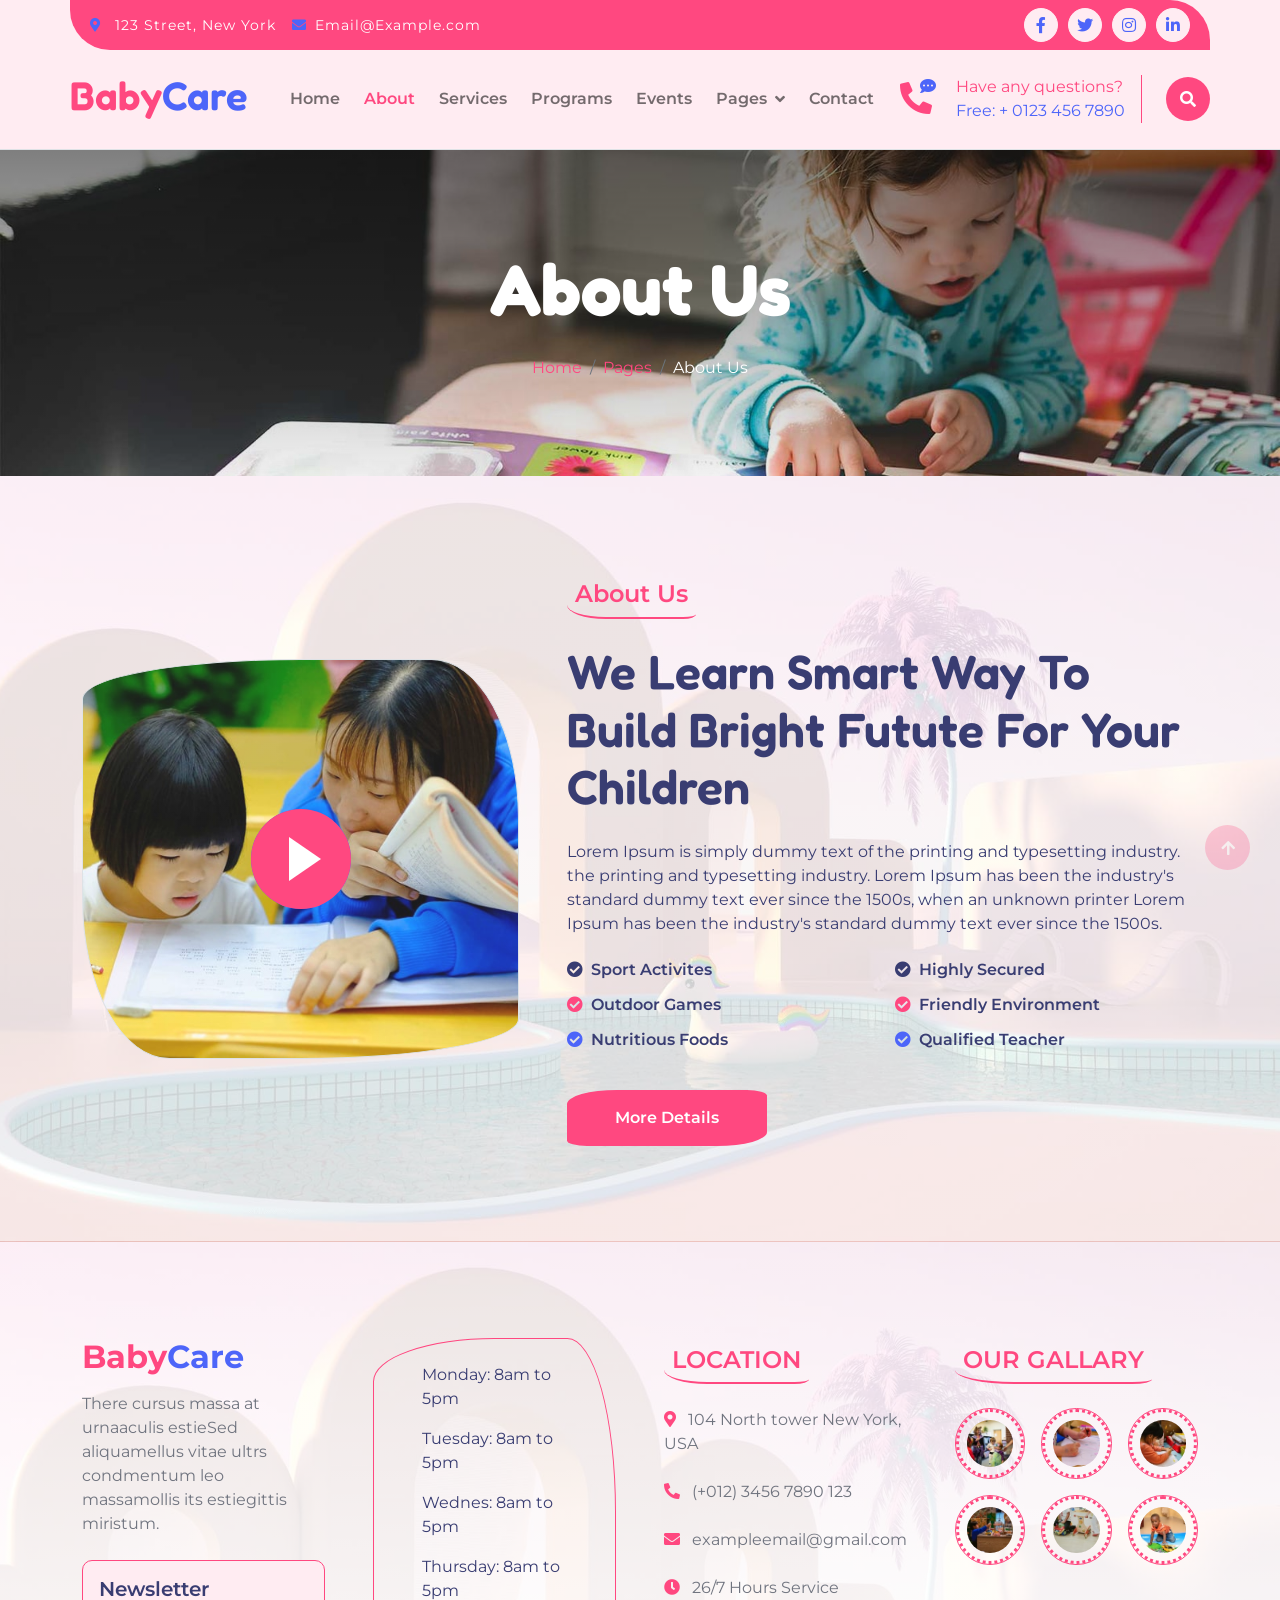
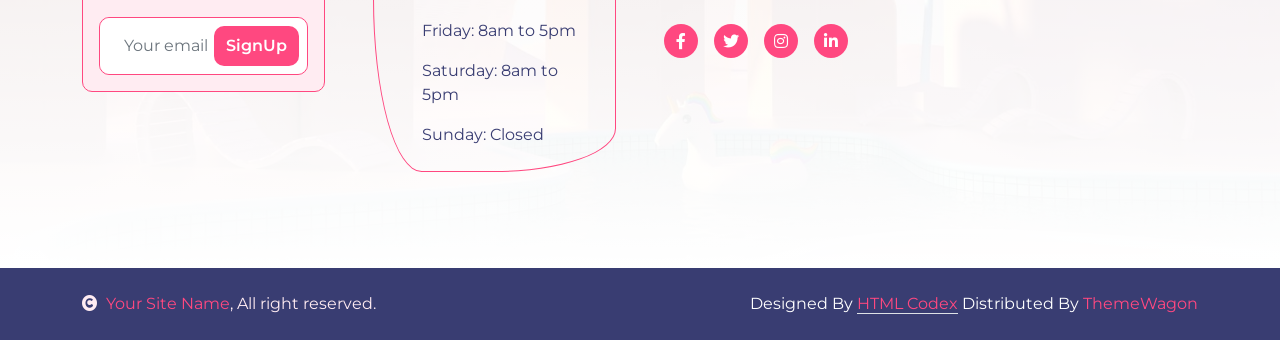
==== about.html @ 9aeb8b0f "initial commit of template" ====
<!DOCTYPE html>
<html lang="en">

    <head>
        <meta charset="utf-8">
        <title>BabyCare - Daycare Website Template</title>
        <meta content="width=device-width, initial-scale=1.0" name="viewport">
        <meta content="" name="keywords">
        <meta content="" name="description">

        <!-- Google Web Fonts -->
        <link rel="preconnect" href="https://fonts.googleapis.com">
        <link rel="preconnect" href="https://fonts.gstatic.com" crossorigin>
        <link href="https://fonts.googleapis.com/css2?family=Fredoka:wght@600;700&family=Montserrat:wght@200;400;600&display=swap" rel="stylesheet"> 

        <!-- Icon Font Stylesheet -->
        <link rel="stylesheet" href="https://use.fontawesome.com/releases/v5.15.4/css/all.css"/>
        <link href="https://cdn.jsdelivr.net/npm/bootstrap-icons@1.4.1/font/bootstrap-icons.css" rel="stylesheet">

        <!-- Libraries Stylesheet -->
        <link href="lib/animate/animate.min.css" rel="stylesheet">
        <link href="lib/lightbox/css/lightbox.min.css" rel="stylesheet">
        <link href="lib/owlcarousel/assets/owl.carousel.min.css" rel="stylesheet">

        <!-- Customized Bootstrap Stylesheet -->
        <link href="css/bootstrap.min.css" rel="stylesheet">

        <!-- Template Stylesheet -->
        <link href="css/style.css" rel="stylesheet">

        

    </head>

    <body>

        <!-- Spinner Start -->
        <div id="spinner" class="show w-100 vh-100 bg-white position-fixed translate-middle top-50 start-50  d-flex align-items-center justify-content-center">
            <div class="spinner-grow text-primary" role="status"></div>
        </div>
        <!-- Spinner End -->


        <!-- Navbar start -->
        <div class="container-fluid border-bottom bg-light wow fadeIn" data-wow-delay="0.1s">
            <div class="container topbar bg-primary d-none d-lg-block py-2" style="border-radius: 0 40px">
                <div class="d-flex justify-content-between">
                    <div class="top-info ps-2">
                        <small class="me-3"><i class="fas fa-map-marker-alt me-2 text-secondary"></i> <a href="#" class="text-white">123 Street, New York</a></small>
                        <small class="me-3"><i class="fas fa-envelope me-2 text-secondary"></i><a href="#" class="text-white">Email@Example.com</a></small>
                    </div>
                    <div class="top-link pe-2">
                        <a href="" class="btn btn-light btn-sm-square rounded-circle"><i class="fab fa-facebook-f text-secondary"></i></a>
                        <a href="" class="btn btn-light btn-sm-square rounded-circle"><i class="fab fa-twitter text-secondary"></i></a>
                        <a href="" class="btn btn-light btn-sm-square rounded-circle"><i class="fab fa-instagram text-secondary"></i></a>
                        <a href="" class="btn btn-light btn-sm-square rounded-circle me-0"><i class="fab fa-linkedin-in text-secondary"></i></a>
                    </div>
                </div>
            </div>
            <div class="container px-0">
                <nav class="navbar navbar-light navbar-expand-xl py-3">
                    <a href="index.html" class="navbar-brand"><h1 class="text-primary display-6">Baby<span class="text-secondary">Care</span></h1></a>
                    <button class="navbar-toggler py-2 px-3" type="button" data-bs-toggle="collapse" data-bs-target="#navbarCollapse">
                        <span class="fa fa-bars text-primary"></span>
                    </button>
                    <div class="collapse navbar-collapse" id="navbarCollapse">
                        <div class="navbar-nav mx-auto">
                            <a href="index.html" class="nav-item nav-link">Home</a>
                            <a href="about.html" class="nav-item nav-link active">About</a>
                            <a href="service.html" class="nav-item nav-link">Services</a>
                            <a href="program.html" class="nav-item nav-link">Programs</a>
                            <a href="event.html" class="nav-item nav-link">Events</a>
                            <div class="nav-item dropdown">
                                <a href="#" class="nav-link dropdown-toggle" data-bs-toggle="dropdown">Pages</a>
                                <div class="dropdown-menu m-0 bg-secondary rounded-0">
                                    <a href="blog.html" class="dropdown-item">Our Blog</a>
                                    <a href="team.html" class="dropdown-item">Our Team</a>
                                    <a href="testimonial.html" class="dropdown-item">Testimonial</a>
                                    <a href="404.html" class="dropdown-item">404 Page</a>
                                </div>
                            </div>
                            <a href="contact.html" class="nav-item nav-link">Contact</a>
                        </div>
                        <div class="d-flex me-4">
                            <div id="phone-tada" class="d-flex align-items-center justify-content-center">
                                <a href="" class="position-relative wow tada" data-wow-delay=".9s" >
                                    <i class="fa fa-phone-alt text-primary fa-2x me-4"></i>
                                    <div class="position-absolute" style="top: -7px; left: 20px;">
                                        <span><i class="fa fa-comment-dots text-secondary"></i></span>
                                    </div>
                                </a>
                            </div>
                            <div class="d-flex flex-column pe-3 border-end border-primary">
                                <span class="text-primary">Have any questions?</span>
                                <a href="#"><span class="text-secondary">Free: + 0123 456 7890</span></a>
                            </div>
                        </div>
                        <button class="btn-search btn btn-primary btn-md-square rounded-circle" data-bs-toggle="modal" data-bs-target="#searchModal"><i class="fas fa-search text-white"></i></button>
                    </div>
                </nav>
            </div>
        </div>
        <!-- Navbar End -->


        <!-- Modal Search Start -->
        <div class="modal fade" id="searchModal" tabindex="-1" aria-labelledby="exampleModalLabel" aria-hidden="true">
            <div class="modal-dialog modal-fullscreen">
                <div class="modal-content rounded-0">
                    <div class="modal-header">
                        <h5 class="modal-title" id="exampleModalLabel">Search by keyword</h5>
                        <button type="button" class="btn-close" data-bs-dismiss="modal" aria-label="Close"></button>
                    </div>
                    <div class="modal-body d-flex align-items-center">
                        <div class="input-group w-75 mx-auto d-flex">
                            <input type="search" class="form-control p-3" placeholder="keywords" aria-describedby="search-icon-1">
                            <span id="search-icon-1" class="input-group-text p-3"><i class="fa fa-search"></i></span>
                        </div>
                    </div>
                </div>
            </div>
        </div>
        <!-- Modal Search End -->

        
        <!-- Page Header Start -->
        <div class="container-fluid page-header py-5 wow fadeIn" data-wow-delay="0.1s">
            <div class="container text-center py-5">
                <h1 class="display-2 text-white mb-4">About Us</h1>
                <nav aria-label="breadcrumb">
                    <ol class="breadcrumb justify-content-center mb-0">
                        <li class="breadcrumb-item"><a href="#">Home</a></li>
                        <li class="breadcrumb-item"><a href="#">Pages</a></li>
                        <li class="breadcrumb-item text-white" aria-current="page">About Us</li>
                    </ol>
                </nav>
            </div>
        </div>
        <!-- Page Header End -->


        <!-- About Start -->
        <div class="container-fluid py-5 about bg-light">
            <div class="container py-5">
                <div class="row g-5 align-items-center">
                    <div class="col-lg-5 wow fadeIn" data-wow-delay="0.1s">
                        <div class="video border">
                            <button type="button" class="btn btn-play" data-bs-toggle="modal" data-src="https://www.youtube.com/embed/DWRcNpR6Kdc" data-bs-target="#videoModal">
                                <span></span>
                            </button>
                        </div>
                    </div>
                    <div class="col-lg-7 wow fadeIn" data-wow-delay="0.3s">
                        <h4 class="text-primary mb-4 border-bottom border-primary border-2 d-inline-block p-2 title-border-radius">About Us</h4>
                        <h1 class="text-dark mb-4 display-5">We Learn Smart Way To Build Bright Futute For Your Children</h1>
                        <p class="text-dark mb-4">Lorem Ipsum is simply dummy text of the printing and typesetting industry. the printing and typesetting industry. Lorem Ipsum has been the industry's standard dummy text ever since the 1500s, when an unknown printer Lorem Ipsum has been the industry's standard dummy text ever since the 1500s.
                        </p>
                        <div class="row mb-4">
                            <div class="col-lg-6">
                                <h6 class="mb-3"><i class="fas fa-check-circle me-2"></i>Sport Activites</h6>
                                <h6 class="mb-3"><i class="fas fa-check-circle me-2 text-primary"></i>Outdoor Games</h6>
                                <h6 class="mb-3"><i class="fas fa-check-circle me-2 text-secondary"></i>Nutritious Foods</h6>
                            </div>
                            <div class="col-lg-6">
                                <h6 class="mb-3"><i class="fas fa-check-circle me-2"></i>Highly Secured</h6>
                                <h6 class="mb-3"><i class="fas fa-check-circle me-2 text-primary"></i>Friendly Environment</h6>
                                <h6><i class="fas fa-check-circle me-2 text-secondary"></i>Qualified Teacher</h6>
                            </div>
                        </div>
                        <a href="" class="btn btn-primary px-5 py-3 btn-border-radius">More Details</a>
                    </div>
                </div>
            </div>
        </div>
        <!-- Modal Video -->
        <div class="modal fade" id="videoModal" tabindex="-1" aria-labelledby="exampleModalLabel" aria-hidden="true">
            <div class="modal-dialog">
                <div class="modal-content rounded-0">
                    <div class="modal-header">
                        <h5 class="modal-title" id="exampleModalLabel">Youtube Video</h5>
                        <button type="button" class="btn-close" data-bs-dismiss="modal" aria-label="Close"></button>
                    </div>
                    <div class="modal-body">
                        <!-- 16:9 aspect ratio -->
                        <div class="ratio ratio-16x9">
                            <iframe class="embed-responsive-item" src="" id="video" allowfullscreen allowscriptaccess="always"
                                allow="autoplay"></iframe>
                        </div>
                    </div>
                </div>
            </div>
        </div>
        <!-- About End -->


        <!-- Footer Start -->
        <div class="container-fluid footer py-5 wow fadeIn" data-wow-delay="0.1s">
            <div class="container py-5">
                <div class="row g-5">
                    <div class="col-md-6 col-lg-4 col-xl-3">
                        <div class="footer-item">
                            <h2 class="fw-bold mb-3"><span class="text-primary mb-0">Baby</span><span class="text-secondary">Care</span></h2>
                            <p class="mb-4">There cursus massa at urnaaculis estieSed aliquamellus vitae ultrs condmentum leo massamollis its estiegittis miristum.</p>
                            <div class="border border-primary p-3 rounded bg-light">
                                <h5 class="mb-3">Newsletter</h5>
                                <div class="position-relative mx-auto border border-primary rounded" style="max-width: 400px;">
                                    <input class="form-control border-0 w-100 py-3 ps-4 pe-5" type="text" placeholder="Your email">
                                    <button type="button" class="btn btn-primary py-2 position-absolute top-0 end-0 mt-2 me-2 text-white">SignUp</button>
                                </div>
                            </div>
                        </div>
                    </div>
                    <div class="col-md-6 col-lg-4 col-xl-3">
                        <div class="footer-item">
                            <div class="d-flex flex-column p-4 ps-5 text-dark border border-primary" 
                            style="border-radius: 50% 20% / 10% 40%;">
                                <p>Monday: 8am to 5pm</p>
                                <p>Tuesday: 8am to 5pm</p>
                                <p>Wednes: 8am to 5pm</p>
                                <p>Thursday: 8am to 5pm</p>
                                <p>Friday: 8am to 5pm</p>
                                <p>Saturday: 8am to 5pm</p>
                                <p class="mb-0">Sunday: Closed</p>
                            </div>
                        </div>
                    </div>
                    <div class="col-md-6 col-lg-4 col-xl-3">
                        <div class="footer-item">
                            <h4 class="text-primary mb-4 border-bottom border-primary border-2 d-inline-block p-2 title-border-radius">LOCATION</h4>
                            <div class="d-flex flex-column align-items-start">
                                <a href="" class="text-body mb-4"><i class="fa fa-map-marker-alt text-primary me-2"></i> 104 North tower New York, USA</a>
                                <a href="" class="text-start rounded-0 text-body mb-4"><i class="fa fa-phone-alt text-primary me-2"></i> (+012) 3456 7890 123</a>
                                <a href="" class="text-start rounded-0 text-body mb-4"><i class="fas fa-envelope text-primary me-2"></i> exampleemail@gmail.com</a>
                                <a href="" class="text-start rounded-0 text-body mb-4"><i class="fa fa-clock text-primary me-2"></i> 26/7 Hours Service</a>
                                <div class="footer-icon d-flex">
                                    <a class="btn btn-primary btn-sm-square me-3 rounded-circle text-white" href=""><i class="fab fa-facebook-f"></i></a>
                                    <a class="btn btn-primary btn-sm-square me-3 rounded-circle text-white" href=""><i class="fab fa-twitter"></i></a>
                                    <a href="#" class="btn btn-primary btn-sm-square me-3 rounded-circle text-white"><i class="fab fa-instagram"></i></a>
                                    <a href="#" class="btn btn-primary btn-sm-square rounded-circle text-white"><i class="fab fa-linkedin-in"></i></a>
                                </div>
                            </div>
                        </div>
                    </div>
                    <div class="col-md-6 col-lg-4 col-xl-3">
                        <div class="footer-item">
                            <h4 class="text-primary mb-4 border-bottom border-primary border-2 d-inline-block p-2 title-border-radius">OUR GALLARY</h4>
                            <div class="row g-3">
                                <div class="col-4">
                                    <div class="footer-galary-img rounded-circle border border-primary">
                                        <img src="img/galary-1.jpg" class="img-fluid rounded-circle p-2" alt="">
                                    </div>
                               </div>
                               <div class="col-4">
                                    <div class="footer-galary-img rounded-circle border border-primary">
                                        <img src="img/galary-2.jpg" class="img-fluid rounded-circle p-2" alt="">
                                    </div>
                               </div>
                                <div class="col-4">
                                    <div class="footer-galary-img rounded-circle border border-primary">
                                        <img src="img/galary-3.jpg" class="img-fluid rounded-circle p-2" alt="">
                                    </div>
                               </div>
                                <div class="col-4">
                                    <div class="footer-galary-img rounded-circle border border-primary">
                                        <img src="img/galary-4.jpg" class="img-fluid rounded-circle p-2" alt="">
                                    </div>
                               </div>
                                <div class="col-4">
                                    <div class="footer-galary-img rounded-circle border border-primary">
                                        <img src="img/galary-5.jpg" class="img-fluid rounded-circle p-2" alt="">
                                    </div>
                               </div>
                                <div class="col-4">
                                    <div class="footer-galary-img rounded-circle border border-primary">
                                        <img src="img/galary-6.jpg" class="img-fluid rounded-circle p-2" alt="">
                                    </div>
                               </div>
                            </div>
                        </div>
                    </div>
                </div>
            </div>
        </div>
        <!-- Footer End -->


        <!-- Copyright Start -->
        <div class="container-fluid copyright bg-dark py-4">
            <div class="container">
                <div class="row">
                    <div class="col-md-6 text-center text-md-start mb-3 mb-md-0">
                        <span class="text-light"><a href="#"><i class="fas fa-copyright text-light me-2"></i>Your Site Name</a>, All right reserved.</span>
                    </div>
                    <div class="col-md-6 my-auto text-center text-md-end text-white">
                        <!--/*** This template is free as long as you keep the below author’s credit link/attribution link/backlink. ***/-->
                        <!--/*** If you'd like to use the template without the below author’s credit link/attribution link/backlink, ***/-->
                        <!--/*** you can purchase the Credit Removal License from "https://htmlcodex.com/credit-removal". ***/-->
                        Designed By <a class="border-bottom" href="https://htmlcodex.com">HTML Codex</a> Distributed By <a clas="border-bottom" href="https://themewagon.com">ThemeWagon</a>
                    </div>
                </div>
            </div>
        </div>
        <!-- Copyright End -->


        <!-- Back to Top -->
        <a href="#" class="btn btn-primary border-3 border-primary rounded-circle back-to-top"><i class="fa fa-arrow-up"></i></a>   

        
    <!-- JavaScript Libraries -->
    <script src="https://ajax.googleapis.com/ajax/libs/jquery/3.6.4/jquery.min.js"></script>
    <script src="https://cdn.jsdelivr.net/npm/bootstrap@5.0.0/dist/js/bootstrap.bundle.min.js"></script>
    <script src="lib/wow/wow.min.js"></script>
    <script src="lib/easing/easing.min.js"></script>
    <script src="lib/waypoints/waypoints.min.js"></script>
    <script src="lib/lightbox/js/lightbox.min.js"></script>
    <script src="lib/owlcarousel/owl.carousel.min.js"></script>

    <!-- Template Javascript -->
    <script src="js/main.js"></script>
    </body>

</html>
---- css/style.css ----
/*** Spinner Start ***/
#spinner {
    opacity: 0;
    visibility: hidden;
    transition: opacity .8s ease-out, visibility 0s linear .5s;
    z-index: 99999;
 }

 #spinner.show {
     transition: opacity .8s ease-out, visibility 0s linear .0s;
     visibility: visible;
     opacity: 1;
 }
/*** Spinner End ***/


/*** Common CSS Start ***/
.back-to-top {
    position: fixed;
    right: 30px;
    bottom: 30px;
    display: flex;
    width: 45px;
    height: 45px;
    align-items: center;
    justify-content: center;
    transition: 0.5s;
    z-index: 99;
}

h1,
h2,
h3,
.h1,
.h2,
.h3 {
    font-weight: 200;
    font-family: 'Montserrat', sans-serif;
}

h4,
h5,
h6,
.h4,
.h5,
.h6 {
    font-weight: 600;
    font-family: 'Montserrat', sans-serif;
}

.display-1,
.display-2,
.display-3,
.display-4,
.display-5,
.display-6 {
    font-weight: 700;
    font-family: 'Fredoka', sans-serif;
}

.display-4,
.display-5,
.display-6 {
    font-weight: 600;
}

.wow,
.animated {
    animation-duration: 2s !important;
}
/*** Common CSS End ***/


/*** Button Start ***/
.btn {
    font-weight: 600;
    transition: .5s;
}

.btn-square {
    width: 32px;
    height: 32px;
}

.btn-sm-square {
    width: 34px;
    height: 34px;
}

.btn-md-square {
    width: 44px;
    height: 44px;
}

.btn-lg-square {
    width: 56px;
    height: 56px;
}

.btn-square,
.btn-sm-square,
.btn-md-square,
.btn-lg-square {
    padding: 0;
    display: flex;
    align-items: center;
    justify-content: center;
    font-weight: normal;
}

.btn.btn-primary {
    border: 0;
    color: var(--bs-white);
}

.btn.btn-primary:hover {
    background: var(--bs-secondary);
    color: var(--bs-primary);
}

.btn-border-radius {
    border-radius: 25% 10%;
}

.img-border-radius {
    border-radius: 50% 20% / 10% 40%;
}

.title-border-radius {
    border-radius: 10% 30%;
}
/*** Button End ***/


/*** Topbar Start ***/
.topbar .top-info {
    font-size: medium;
    font-weight: 400;
    font-family: 'Montserrat', sans-serif;
    letter-spacing: 1px;
    display: flex;
    align-items: center;
}

.topbar .top-link {
    display: flex;
    align-items: center;
    justify-content: center;
}

.topbar .top-link a {
    margin-right: 10px;
}

.topbar .top-link a:hover {
    background: var(--bs-secondary) !important;
}

.topbar .top-link a:hover i {
    color: var(--bs-primary) !important;
}
/*** Topbar End ***/


/*** Navbar Start ***/
.navbar {
    border-bottom: 1px solid rgba(255, 255, 255, .1);
}

.navbar .navbar-nav .nav-link {
    padding: 10px 12px;
    font-size: 16px;
    font-weight: 600;
    transition: .5s;
}

.navbar .navbar-nav .nav-link:hover,
.navbar .navbar-nav .nav-link.active,
.fixed-top.bg-white .navbar .navbar-nav .nav-link:hover,
.fixed-top.bg-white .navbar .navbar-nav .nav-link.active {
    color: var(--bs-primary);
}

.navbar .dropdown-toggle::after {
    border: none;
    content: "\f107";
    font-family: "Font Awesome 5 Free";
    font-weight: 700;
    vertical-align: middle;
    margin-left: 8px;
}

@media (min-width: 1200px) {
    .navbar .nav-item .dropdown-menu {
        display: block;
        visibility: hidden;
        top: 100%;
        font-weight: 400;
        font-family: 'Fredoka', sans-serif;
        transform: rotateX(-75deg);
        transform-origin: 0% 0%;
        border: 0;
        transition: .5s;
        opacity: 0;
    }
}

.dropdown .dropdown-menu a:hover {
    background: var(--bs-secondary);
    color: var(--bs-primary);
}

.navbar .nav-item:hover .dropdown-menu {
    transform: rotateX(0deg);
    visibility: visible;
    background: var(--bs-light) !important;
    border-radius: 10px !important;
    transition: .5s;
    opacity: 1;
}

#searchModal .modal-content {
    background: rgba(255, 255, 255, .8);
}
/*** Navbar End ***/


/*** Hero Header ***/
.hero-header,
.page-header {
    background: linear-gradient(rgba(0, 0, 0, 0.5), rgba(0, 0, 0, 0.05)), url(../img/hero-img.jpg);
    background-position: center center;
    background-repeat: no-repeat;
    background-size: cover;
}
/*** Hero Header ***/


/*** About Start ***/
.video {
    position: relative;
    height: 100%;
    min-height: 400px;
    background: linear-gradient(rgba(255, 255, 255, 0.1), rgba(255, 255, 255, 0.1)), url(../img/about.jpg);
    background-position: center center;
    background-repeat: no-repeat;
    background-size: cover;
    border-radius: 10px;
}

.video .btn-play {
    position: absolute;
    z-index: 3;
    top: 50%;
    left: 50%;
    transform: translateX(-50%) translateY(-50%);
    box-sizing: content-box;
    display: block;
    width: 32px;
    height: 44px;
    border-radius: 50%;
    border: none;
    outline: none;
    padding: 18px 20px 18px 28px;
}

.video .btn-play:before {
    content: "";
    position: absolute;
    z-index: 0;
    left: 50%;
    top: 50%;
    transform: translateX(-50%) translateY(-50%);
    display: block;
    width: 100px;
    height: 100px;
    background: var(--bs-secondary);
    border-radius: 50%;
    animation: pulse-border 1500ms ease-out infinite;
}

.video .btn-play:after {
    content: "";
    position: absolute;
    z-index: 1;
    left: 50%;
    top: 50%;
    transform: translateX(-50%) translateY(-50%);
    display: block;
    width: 100px;
    height: 100px;
    background: var(--bs-primary);
    border-radius: 50%;
    transition: all 200ms;
}

.video .btn-play img {
    position: relative;
    z-index: 3;
    max-width: 100%;
    width: auto;
    height: auto;
}

.video .btn-play span {
    display: block;
    position: relative;
    z-index: 3;
    width: 0;
    height: 0;
    border-left: 32px solid var(--bs-white);
    border-top: 22px solid transparent;
    border-bottom: 22px solid transparent;
}

@keyframes pulse-border {
    0% {
        transform: translateX(-50%) translateY(-50%) translateZ(0) scale(1);
        opacity: 1;
    }

    100% {
        transform: translateX(-50%) translateY(-50%) translateZ(0) scale(1.5);
        opacity: 0;
    }
}

#videoModal {
    z-index: 99999;
}

#videoModal .modal-dialog {
    position: relative;
    max-width: 800px;
    margin: 60px auto 0 auto;
}

#videoModal .modal-body {
    position: relative;
    padding: 0px;
}

#videoModal .close {
    position: absolute;
    width: 30px;
    height: 30px;
    right: 0px;
    top: -30px;
    z-index: 999;
    font-size: 30px;
    font-weight: normal;
    color: #FFFFFF;
    background: #000000;
    opacity: 1;
}

.video.border {
    border-radius: 50% 20% / 10% 40%;
}

.about {
    background: linear-gradient(rgba(255, 255, 255, 0.8), rgba(255, 255, 255, 0.8)), url(../img/background.jpg);
    background-position: center center;
    background-repeat: no-repeat;
    background-size: cover;
}
/*** About End ***/


/*** service Start ***/
.service {
    background: linear-gradient(rgba(255, 72, 128, 0.05), rgba(255, 72, 128, 0.2));
}

.service .service-item {
    box-shadow: 0 0 45px rgba(0, 0, 0, .1);
    width: 100%;
    height: 100%;
    border-radius: 50% 20% / 10% 40%;
    transition: 0.5s;
    position: relative;
}

.service-content::after {
    position: absolute;
    content: "";
    width: 0;
    height: 100%;
    top: 0;
    left: 0;
    right: auto;
    background: transparent;
    border-radius: 50% 20% / 10% 40%;
    transition: .5s;
}

.service-item:hover {
    border: 1px solid var(--bs-secondary) !important;
}

.service-item:hover .service-content::after {
    background: var(--bs-secondary);
    width: 100%;
    opacity: 1;
    z-index: 1;
}

.service-item .service-content .service-content-inner {
    position: relative;
    z-index: 2;
}

.service-item .service-content-inner i,
.service-item .service-content-inner p,
.service-item .service-content-inner a.h4 {
    transition: 0.5s;
}

.service-item:hover .service-content-inner i,
.service-item:hover .service-content-inner p {
    color: var(--bs-white) !important;
}
.service-item:hover .service-content-inner a.h4 {
    color: var(--bs-primary);
}

.service-item:hover .service-content-inner a.btn-primary {
    background: var(--bs-white) !important;
    color: var(--bs-primary) !important;
}

.service-item .service-content-inner a.btn-primary:hover {
    background: var(--bs-primary) !important;
    color: var(--bs-white) !important;
}
/*** Service End ***/


/*** Programs Start ***/
.program {
    background: linear-gradient(rgba(255, 72, 128, 0.1), rgba(255, 72, 128, 0.1));
}

.program .program-item .program-img .program-rate {
    position: absolute;
    width: 100px; 
    top: -20px; 
    left: 50%; 
    margin-left: -50px; 
    border-radius: 10% / 50%;
}

.program .program-item .program-text {
    padding-top: 150px; 
    margin-top: -125px;
}

.program .program-item .program-img img,
.program .program-item .program-teacher img,
.program .program-item:hover .program-text-inner a.h4 {
    transition: 0.5s;
}

.program .program-item:hover .program-img img,
.program .program-item:hover .program-teacher img {
    transform: scale(1.2);
}

.program .program-item:hover .program-text-inner a.h4 {
    color: var(--bs-primary) !important;
}
/*** Programs End ***/


/*** Events Start ***/
.events .events-item {
    width: 100%;
    height: 100%;
    border-radius: 30%;
    position: relative;
}

.events .events-item .events-inner .events-rate {
    position: absolute;
    width: 120px; 
    top: -20px; 
    left: 50%; 
    margin-left: -60px; 
    border-radius: 10% / 50%;
}

.events .events-item .events-inner .events-img .event-overlay {
    position: absolute;
    top: 50%; 
    left: 50%;
    transform: translate(-50%, -50%);
    transition: 0.5s;
    z-index: 1;
    opacity: 0;
}

.events .events-item .events-inner .events-img:hover .event-overlay {
    opacity: 1;
}

.events .events-item .events-img::after {
    position: absolute;
    content: "";
    width: 100%;
    height: 0;
    top: 0;
    left: 0;
    bottom: auto;
    background: rgba(77, 101, 249, .7);
    border-radius: 10px;
    transition: 0.5s;
}

.events .events-item:hover .events-img::after {
    height: 100%;
    opacity: 1;
}

.events .events-item .events-text a.h4,
.events .events-item .events-img img {
    transition: 0.5s;
}

.events .events-item:hover .events-text a.h4 {
    color: var(--bs-primary) !important;
}

.events .events-item:hover .events-img img {
    transform: scale(1.3);
}
/*** Events End ***/


/*** Blog Start ***/
.blog .blog-item .blog-img::after {
    position: absolute;
    content: "";
    width: 100%;
    height: 0;
    top: 0;
    left: 0;
    bottom: auto;
    background: rgba(77, 101, 249, .7);
    border-radius: 10px 10px 0 0;
    transition: 0.5s;
}

.blog .blog-item:hover .blog-img::after {
    height: 100%;
    opacity: 1;
}

.blog .blog-item .blog-date-comments {
    padding-top: 150px !important; 
    margin-top: -125px;
}

.blog .blog-item .blog-img img,
.blog .blog-item .blog-content img,
.blog .blog-item .blog-text-inner a.h4 {
    transition: 0.5s;
}

.blog .blog-item:hover .blog-img img {
    transform: scale(1.3);
}

.blog .blog-item:hover .blog-content img {
    transform: scale(1.3);
}

.blog .blog-item:hover .blog-text-inner a.h4 {
    color: var(--bs-primary);
}
/*** Blog End ***/



/*** Team Start ***/
.team .team-item {
    position: relative;
    width: 100%;
    height: 100%;
}

.team .team-item .team-icon {
    position: absolute;
    bottom: 120px;
    left: 50%;
    transform: translateX(-50%);
}

.team .team-item .team-icon a.share-link {
    opacity: 0;
    transition: 0.5s;
}

.team .team-item:hover .team-icon a.share-link {
    opacity: 1;
}

.team .team-item .team-content,
.team .team-item .team-content h4,
.team .team-item .team-content p {
    transition: 0.5s;
}

.team .team-item:hover .team-content {
    background: var(--bs-primary) !important;
    border-radius: 0 0 10px 10px;
}

.team .team-item:hover .team-content h4 {
    color: var(--bs-white) !important;
}

.team .team-item:hover .team-content p {
    color: var(--bs-dark) !important;
}
/*** Team end ***/


/*** testimonial Start ***/
.testimonial .testimonial-carousel {
    position: relative;
    
}

.testimonial .testimonial-carousel .owl-dots {
    margin-top: 30px;
    display: flex;
    align-items: center;
    justify-content: center;
}

.testimonial .testimonial-carousel .owl-dot {
    position: relative;
    display: inline-block;
    margin: 0 5px;
    width: 15px;
    height: 15px;
    background: var(--bs-primary);
    border-radius: 10px;
    transition: 0.5s;
}

.testimonial .testimonial-carousel .owl-dot.active {
    width: 30px;
    background: var(--bs-secondary);
}
/*** testimonial End ***/


/*** Footer Start ***/
.footer {
    background: linear-gradient(rgba(255, 255, 255, .8), rgba(255, 255, 255, 1)), url(../img/background.jpg);
    background-position: top center;
    background-repeat: no-repeat;
    background-size: cover;
}

.footer .footer-galary-img img {
    width: 100%;
    border-style: dotted; 
    border-color: var(--bs-primary);
    transition: 0.5s;
}

.footer .footer-galary-img img:hover {
    transform: scale(1.2);
}

.footer-item a.text-body:hover {
    color: var(--bs-secondary) !important;
}
/*** Footer End ***/
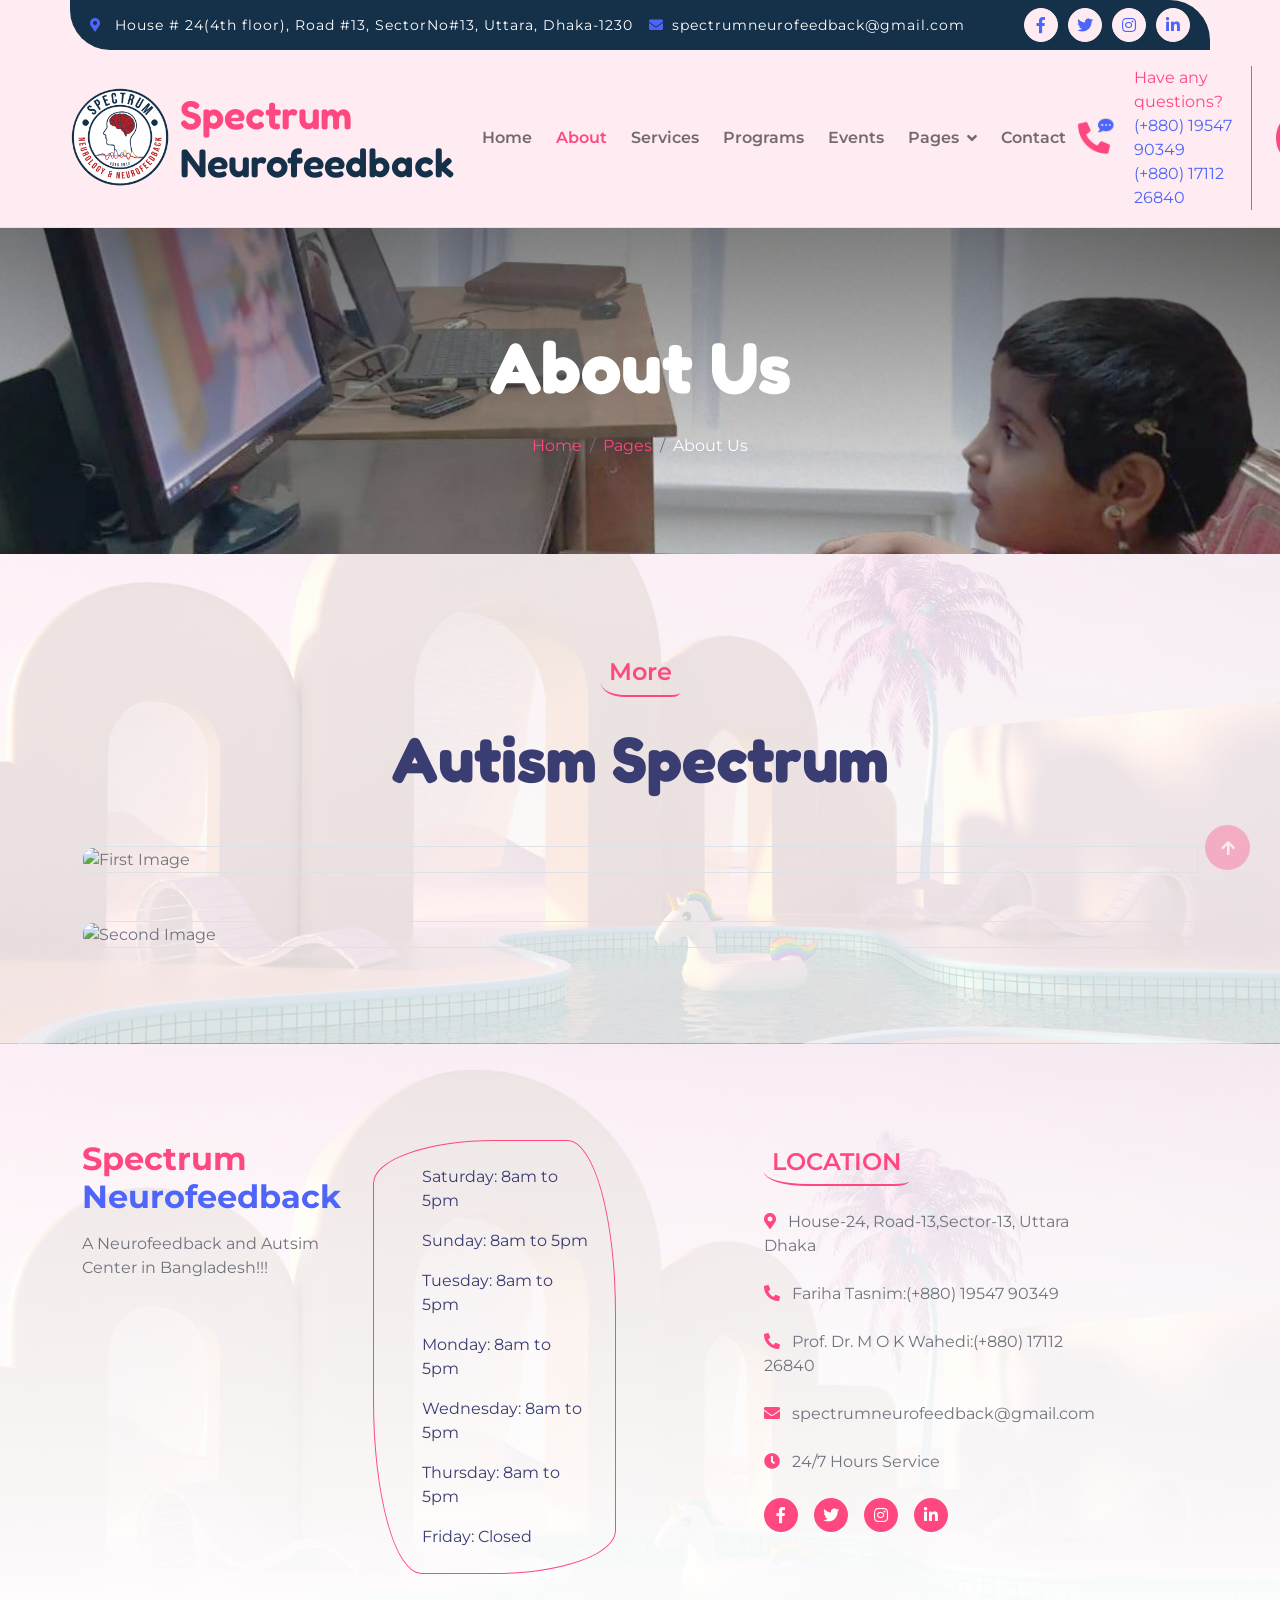
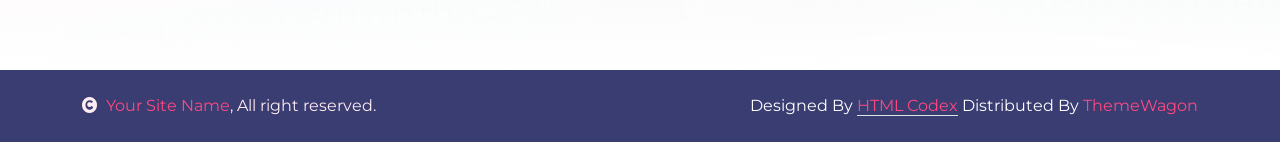
==== commit 82d99965: "Add files via upload Updates" ====
--- a/about.html
+++ b/about.html
@@ -3,7 +3,7 @@
 
     <head>
         <meta charset="utf-8">
-        <title>BabyCare - Daycare Website Template</title>
+        <title>Spectrum Neurofeedback</title>
         <meta content="width=device-width, initial-scale=1.0" name="viewport">
         <meta content="" name="keywords">
         <meta content="" name="description">
@@ -11,7 +11,7 @@
         <!-- Google Web Fonts -->
         <link rel="preconnect" href="https://fonts.googleapis.com">
         <link rel="preconnect" href="https://fonts.gstatic.com" crossorigin>
-        <link href="https://fonts.googleapis.com/css2?family=Fredoka:wght@600;700&family=Montserrat:wght@200;400;600&display=swap" rel="stylesheet"> 
+        <link href="https://fonts.googleapis.com/css2?family=Fredoka:wght@600;700&family=Montserrat:wght@200;400;600&display=swap" rel="stylesheet">
 
         <!-- Icon Font Stylesheet -->
         <link rel="stylesheet" href="https://use.fontawesome.com/releases/v5.15.4/css/all.css"/>
@@ -28,7 +28,7 @@
         <!-- Template Stylesheet -->
         <link href="css/style.css" rel="stylesheet">
 
-        
+
 
     </head>
 
@@ -46,11 +46,11 @@
             <div class="container topbar bg-primary d-none d-lg-block py-2" style="border-radius: 0 40px">
                 <div class="d-flex justify-content-between">
                     <div class="top-info ps-2">
-                        <small class="me-3"><i class="fas fa-map-marker-alt me-2 text-secondary"></i> <a href="#" class="text-white">123 Street, New York</a></small>
-                        <small class="me-3"><i class="fas fa-envelope me-2 text-secondary"></i><a href="#" class="text-white">Email@Example.com</a></small>
+                        <small class="me-3"><i class="fas fa-map-marker-alt me-2 text-secondary"></i> <a href="#" class="text-white">House # 24(4th floor), Road #13, SectorNo#13, Uttara, Dhaka-1230</a></small>
+                        <small class="me-3"><i class="fas fa-envelope me-2 text-secondary"></i><a href="#" class="text-white">spectrumneurofeedback@gmail.com</a></small>
                     </div>
                     <div class="top-link pe-2">
-                        <a href="" class="btn btn-light btn-sm-square rounded-circle"><i class="fab fa-facebook-f text-secondary"></i></a>
+                        <a href="https://www.facebook.com/profile.php?id=61567761775745" class="btn btn-light btn-sm-square rounded-circle"><i class="fab fa-facebook-f text-secondary"></i></a>
                         <a href="" class="btn btn-light btn-sm-square rounded-circle"><i class="fab fa-twitter text-secondary"></i></a>
                         <a href="" class="btn btn-light btn-sm-square rounded-circle"><i class="fab fa-instagram text-secondary"></i></a>
                         <a href="" class="btn btn-light btn-sm-square rounded-circle me-0"><i class="fab fa-linkedin-in text-secondary"></i></a>
@@ -58,8 +58,15 @@
                 </div>
             </div>
             <div class="container px-0">
-                <nav class="navbar navbar-light navbar-expand-xl py-3">
-                    <a href="index.html" class="navbar-brand"><h1 class="text-primary display-6">Baby<span class="text-secondary">Care</span></h1></a>
+              <nav class="navbar navbar-light navbar-expand-xl py-3">
+                  <!-- <a href="index.html" class="navbar-brand"><h1 class="text-primary display-6">Spectrum <br><span class="text-secondary Blue_color">Neurofeedback</span></h1></a>
+                    -->
+                    <a href="index.html" class="navbar-brand d-flex align-items-center">
+                      <img src="img/mylogo.png" alt="Logo" style="width: 100px; height: 100px; object-fit: contain; margin-right: 10px;margin-left: 0px;">
+                      <div>
+                          <h1 class="text-primary display-6 mb-0">Spectrum <br><span class="text-secondary Blue_color">Neurofeedback</span></h1>
+                      </div>
+                  </a>
                     <button class="navbar-toggler py-2 px-3" type="button" data-bs-toggle="collapse" data-bs-target="#navbarCollapse">
                         <span class="fa fa-bars text-primary"></span>
                     </button>
@@ -92,7 +99,8 @@
                             </div>
                             <div class="d-flex flex-column pe-3 border-end border-primary">
                                 <span class="text-primary">Have any questions?</span>
-                                <a href="#"><span class="text-secondary">Free: + 0123 456 7890</span></a>
+                                <a href="#"><span class="text-secondary">(+880) 19547 90349</span></a>
+                                <a href="#"><span class="text-secondary">(+880) 17112 26840</span></a>
                             </div>
                         </div>
                         <button class="btn-search btn btn-primary btn-md-square rounded-circle" data-bs-toggle="modal" data-bs-target="#searchModal"><i class="fas fa-search text-white"></i></button>
@@ -122,7 +130,7 @@
         </div>
         <!-- Modal Search End -->
 
-        
+
         <!-- Page Header Start -->
         <div class="container-fluid page-header py-5 wow fadeIn" data-wow-delay="0.1s">
             <div class="container text-center py-5">
@@ -141,37 +149,28 @@
 
         <!-- About Start -->
         <div class="container-fluid py-5 about bg-light">
-            <div class="container py-5">
-                <div class="row g-5 align-items-center">
-                    <div class="col-lg-5 wow fadeIn" data-wow-delay="0.1s">
-                        <div class="video border">
-                            <button type="button" class="btn btn-play" data-bs-toggle="modal" data-src="https://www.youtube.com/embed/DWRcNpR6Kdc" data-bs-target="#videoModal">
-                                <span></span>
-                            </button>
-                        </div>
-                    </div>
-                    <div class="col-lg-7 wow fadeIn" data-wow-delay="0.3s">
-                        <h4 class="text-primary mb-4 border-bottom border-primary border-2 d-inline-block p-2 title-border-radius">About Us</h4>
-                        <h1 class="text-dark mb-4 display-5">We Learn Smart Way To Build Bright Futute For Your Children</h1>
-                        <p class="text-dark mb-4">Lorem Ipsum is simply dummy text of the printing and typesetting industry. the printing and typesetting industry. Lorem Ipsum has been the industry's standard dummy text ever since the 1500s, when an unknown printer Lorem Ipsum has been the industry's standard dummy text ever since the 1500s.
-                        </p>
-                        <div class="row mb-4">
-                            <div class="col-lg-6">
-                                <h6 class="mb-3"><i class="fas fa-check-circle me-2"></i>Sport Activites</h6>
-                                <h6 class="mb-3"><i class="fas fa-check-circle me-2 text-primary"></i>Outdoor Games</h6>
-                                <h6 class="mb-3"><i class="fas fa-check-circle me-2 text-secondary"></i>Nutritious Foods</h6>
-                            </div>
-                            <div class="col-lg-6">
-                                <h6 class="mb-3"><i class="fas fa-check-circle me-2"></i>Highly Secured</h6>
-                                <h6 class="mb-3"><i class="fas fa-check-circle me-2 text-primary"></i>Friendly Environment</h6>
-                                <h6><i class="fas fa-check-circle me-2 text-secondary"></i>Qualified Teacher</h6>
-                            </div>
-                        </div>
-                        <a href="" class="btn btn-primary px-5 py-3 btn-border-radius">More Details</a>
-                    </div>
-                </div>
-            </div>
-        </div>
+    <div class="container py-5">
+      <div class="mx-auto text-center wow fadeIn" data-wow-delay="0.1s" style="max-width: 700px;">
+          <h4 class="text-primary mb-4 border-bottom border-primary border-2 d-inline-block p-2 title-border-radius">More</h4>
+          <h1 class="mb-5 display-3">Autism Spectrum</h1>
+      </div>
+        <div class="row g-5 align-items-center">
+            <!-- First Image -->
+            <div class="col-lg-12 wow fadeIn" data-wow-delay="0.1s">
+                <div class="image-wrapper border">
+                    <img src="img/Autism pic1.png" alt="First Image" class="img-fluid rounded">
+                </div>
+            </div>
+            <!-- Second Image -->
+            <div class="col-lg-12 wow fadeIn" data-wow-delay="0.3s">
+                <div class="image-wrapper border">
+                    <img src="img/Autism pic2.png" alt="Second Image" class="img-fluid rounded">
+                </div>
+            </div>
+        </div>
+    </div>
+</div>
+
         <!-- Modal Video -->
         <div class="modal fade" id="videoModal" tabindex="-1" aria-labelledby="exampleModalLabel" aria-hidden="true">
             <div class="modal-dialog">
@@ -199,41 +198,42 @@
                 <div class="row g-5">
                     <div class="col-md-6 col-lg-4 col-xl-3">
                         <div class="footer-item">
-                            <h2 class="fw-bold mb-3"><span class="text-primary mb-0">Baby</span><span class="text-secondary">Care</span></h2>
-                            <p class="mb-4">There cursus massa at urnaaculis estieSed aliquamellus vitae ultrs condmentum leo massamollis its estiegittis miristum.</p>
-                            <div class="border border-primary p-3 rounded bg-light">
-                                <h5 class="mb-3">Newsletter</h5>
-                                <div class="position-relative mx-auto border border-primary rounded" style="max-width: 400px;">
-                                    <input class="form-control border-0 w-100 py-3 ps-4 pe-5" type="text" placeholder="Your email">
-                                    <button type="button" class="btn btn-primary py-2 position-absolute top-0 end-0 mt-2 me-2 text-white">SignUp</button>
-                                </div>
-                            </div>
+                          <h2 class="fw-bold mb-3"><span class="text-primary mb-0">Spectrum </span><span class="text-secondary">Neurofeedback</span></h2>
+                          <p class="mb-4">A Neurofeedback and Autsim Center in Bangladesh!!!</p>
+                          <!-- <div class="border border-primary p-3 rounded bg-light">
+                              <h5 class="mb-3">Newsletter</h5>
+                              <div class="position-relative mx-auto border border-primary rounded" style="max-width: 400px;">
+                                  <input class="form-control border-0 w-100 py-3 ps-4 pe-5" type="text" placeholder="Your email">
+                                  <button type="button" class="btn btn-primary py-2 position-absolute top-0 end-0 mt-2 me-2 text-white">SignUp</button>
+                              </div>
+                          </div> -->
                         </div>
                     </div>
                     <div class="col-md-6 col-lg-4 col-xl-3">
                         <div class="footer-item">
-                            <div class="d-flex flex-column p-4 ps-5 text-dark border border-primary" 
+                            <div class="d-flex flex-column p-4 ps-5 text-dark border border-primary"
                             style="border-radius: 50% 20% / 10% 40%;">
+                                <p>Saturday: 8am to 5pm</p>
+                                <p>Sunday: 8am to 5pm</p>
+                                <p>Tuesday: 8am to 5pm</p>
                                 <p>Monday: 8am to 5pm</p>
-                                <p>Tuesday: 8am to 5pm</p>
-                                <p>Wednes: 8am to 5pm</p>
+                                <p>Wednesday: 8am to 5pm</p>
                                 <p>Thursday: 8am to 5pm</p>
-                                <p>Friday: 8am to 5pm</p>
-                                <p>Saturday: 8am to 5pm</p>
-                                <p class="mb-0">Sunday: Closed</p>
-                            </div>
-                        </div>
-                    </div>
-                    <div class="col-md-6 col-lg-4 col-xl-3">
-                        <div class="footer-item">
+                                <p class="mb-0">Friday: Closed</p>
+                            </div>
+                        </div>
+                    </div>
+                    <div class="col-md-5 col-lg-5 col-xl-5">
+                        <div class="footer-item" style="margin-left: 100px;">
                             <h4 class="text-primary mb-4 border-bottom border-primary border-2 d-inline-block p-2 title-border-radius">LOCATION</h4>
                             <div class="d-flex flex-column align-items-start">
-                                <a href="" class="text-body mb-4"><i class="fa fa-map-marker-alt text-primary me-2"></i> 104 North tower New York, USA</a>
-                                <a href="" class="text-start rounded-0 text-body mb-4"><i class="fa fa-phone-alt text-primary me-2"></i> (+012) 3456 7890 123</a>
-                                <a href="" class="text-start rounded-0 text-body mb-4"><i class="fas fa-envelope text-primary me-2"></i> exampleemail@gmail.com</a>
-                                <a href="" class="text-start rounded-0 text-body mb-4"><i class="fa fa-clock text-primary me-2"></i> 26/7 Hours Service</a>
+                                <a href="" class="text-body mb-4"><i class="fa fa-map-marker-alt text-primary me-2"></i> House-24, Road-13,Sector-13, Uttara Dhaka</a>
+                                <a href="" class="text-start rounded-0 text-body mb-4"><i class="fa fa-phone-alt text-primary me-2"></i> Fariha Tasnim:(+880) 19547 90349</a>
+                                <a href="" class="text-start rounded-0 text-body mb-4"><i class="fa fa-phone-alt text-primary me-2"></i> Prof. Dr. M O K Wahedi:(+880) 17112 26840</a>
+                                <a href="" class="text-start rounded-0 text-body mb-4"><i class="fas fa-envelope text-primary me-2"></i> spectrumneurofeedback@gmail.com</a>
+                                <a href="" class="text-start rounded-0 text-body mb-4"><i class="fa fa-clock text-primary me-2"></i> 24/7 Hours Service</a>
                                 <div class="footer-icon d-flex">
-                                    <a class="btn btn-primary btn-sm-square me-3 rounded-circle text-white" href=""><i class="fab fa-facebook-f"></i></a>
+                                    <a href="https://www.facebook.com/profile.php?id=61567761775745" class="btn btn-primary btn-sm-square me-3 rounded-circle text-white" href=""><i class="fab fa-facebook-f"></i></a>
                                     <a class="btn btn-primary btn-sm-square me-3 rounded-circle text-white" href=""><i class="fab fa-twitter"></i></a>
                                     <a href="#" class="btn btn-primary btn-sm-square me-3 rounded-circle text-white"><i class="fab fa-instagram"></i></a>
                                     <a href="#" class="btn btn-primary btn-sm-square rounded-circle text-white"><i class="fab fa-linkedin-in"></i></a>
@@ -241,18 +241,18 @@
                             </div>
                         </div>
                     </div>
-                    <div class="col-md-6 col-lg-4 col-xl-3">
+                    <!-- <div class="col-md-6 col-lg-4 col-xl-3">
                         <div class="footer-item">
                             <h4 class="text-primary mb-4 border-bottom border-primary border-2 d-inline-block p-2 title-border-radius">OUR GALLARY</h4>
                             <div class="row g-3">
                                 <div class="col-4">
                                     <div class="footer-galary-img rounded-circle border border-primary">
-                                        <img src="img/galary-1.jpg" class="img-fluid rounded-circle p-2" alt="">
+                                        <img src="img/Artboard 1.png" class="img-fluid rounded-circle p-2" alt="">
                                     </div>
                                </div>
                                <div class="col-4">
                                     <div class="footer-galary-img rounded-circle border border-primary">
-                                        <img src="img/galary-2.jpg" class="img-fluid rounded-circle p-2" alt="">
+                                        <img src="img/bd.jpg" class="img-fluid rounded-circle p-2" alt="">
                                     </div>
                                </div>
                                 <div class="col-4">
@@ -277,7 +277,7 @@
                                </div>
                             </div>
                         </div>
-                    </div>
+                    </div> -->
                 </div>
             </div>
         </div>
@@ -304,9 +304,9 @@
 
 
         <!-- Back to Top -->
-        <a href="#" class="btn btn-primary border-3 border-primary rounded-circle back-to-top"><i class="fa fa-arrow-up"></i></a>   
-
-        
+        <a href="#" class="btn btn-primary border-3 border-primary rounded-circle back-to-top"><i class="fa fa-arrow-up"></i></a>
+
+
     <!-- JavaScript Libraries -->
     <script src="https://ajax.googleapis.com/ajax/libs/jquery/3.6.4/jquery.min.js"></script>
     <script src="https://cdn.jsdelivr.net/npm/bootstrap@5.0.0/dist/js/bootstrap.bundle.min.js"></script>
@@ -320,4 +320,4 @@
     <script src="js/main.js"></script>
     </body>
 
-</html>+</html>
--- a/css/style.css
+++ b/css/style.css
@@ -28,6 +28,35 @@
     transition: 0.5s;
     z-index: 99;
 }
+
+
+
+
+/* mycode  */
+.bg-primary {
+    background-color: #153049 !important;
+}
+
+.Blue_color{
+    color: #153049 !important;
+}
+.Red_color{
+    color: #BA2127!important;
+}
+.background{
+    background-color: #e9d0df !important;
+}
+
+.my_btn{
+    background-color: #BA2127!important;
+    color: #ffffff!important;
+}
+.my_btn:hover {
+    background-color: #153049 !important;
+    color: var(--bs-white);
+}
+
+
 
 h1,
 h2,
@@ -229,7 +258,7 @@
 /*** Hero Header ***/
 .hero-header,
 .page-header {
-    background: linear-gradient(rgba(0, 0, 0, 0.5), rgba(0, 0, 0, 0.05)), url(../img/hero-img.jpg);
+    background: linear-gradient(rgba(0, 0, 0, 0.5), rgba(0, 0, 0, 0.05)), url(../img/bd.jpg);
     background-position: center center;
     background-repeat: no-repeat;
     background-size: cover;
@@ -663,6 +692,7 @@
     background-position: top center;
     background-repeat: no-repeat;
     background-size: cover;
+    background-color: #153049 !important;
 }
 
 .footer .footer-galary-img img {
@@ -679,4 +709,36 @@
 .footer-item a.text-body:hover {
     color: var(--bs-secondary) !important;
 }
-/*** Footer End ***/+/*** Footer End ***/
+
+
+
+/* Main scrollbar track */
+::-webkit-scrollbar {
+    width: 16px; /* Adjust the width */
+    height: 12px; /* For horizontal scrollbars */
+}
+
+/* Scrollbar track (background) */
+::-webkit-scrollbar-track {
+    background: linear-gradient(45deg, #f3f4f6, #d1d5db); /* Gradient background */
+    border-radius: 6px; /* Rounded corners */
+}
+
+/* Scrollbar thumb (the draggable part) */
+::-webkit-scrollbar-thumb {
+    background: linear-gradient(45deg, #4f46e5, #9333ea); /* Gradient for the thumb */
+    border-radius: 6px; /* Rounded corners */
+    border: 2px solid #f3f4f6; /* Adds a border to make it stand out */
+}
+
+/* Scrollbar thumb on hover */
+::-webkit-scrollbar-thumb:hover {
+    background: linear-gradient(45deg, #9333ea, #d946ef); /* Change gradient on hover */
+    border: 2px solid #e5e7eb; /* Lighter border */
+}
+
+/* Scrollbar corner (for resizable containers) */
+::-webkit-scrollbar-corner {
+    background: linear-gradient(45deg, #f3f4f6, #d1d5db); /* Match the track */
+}
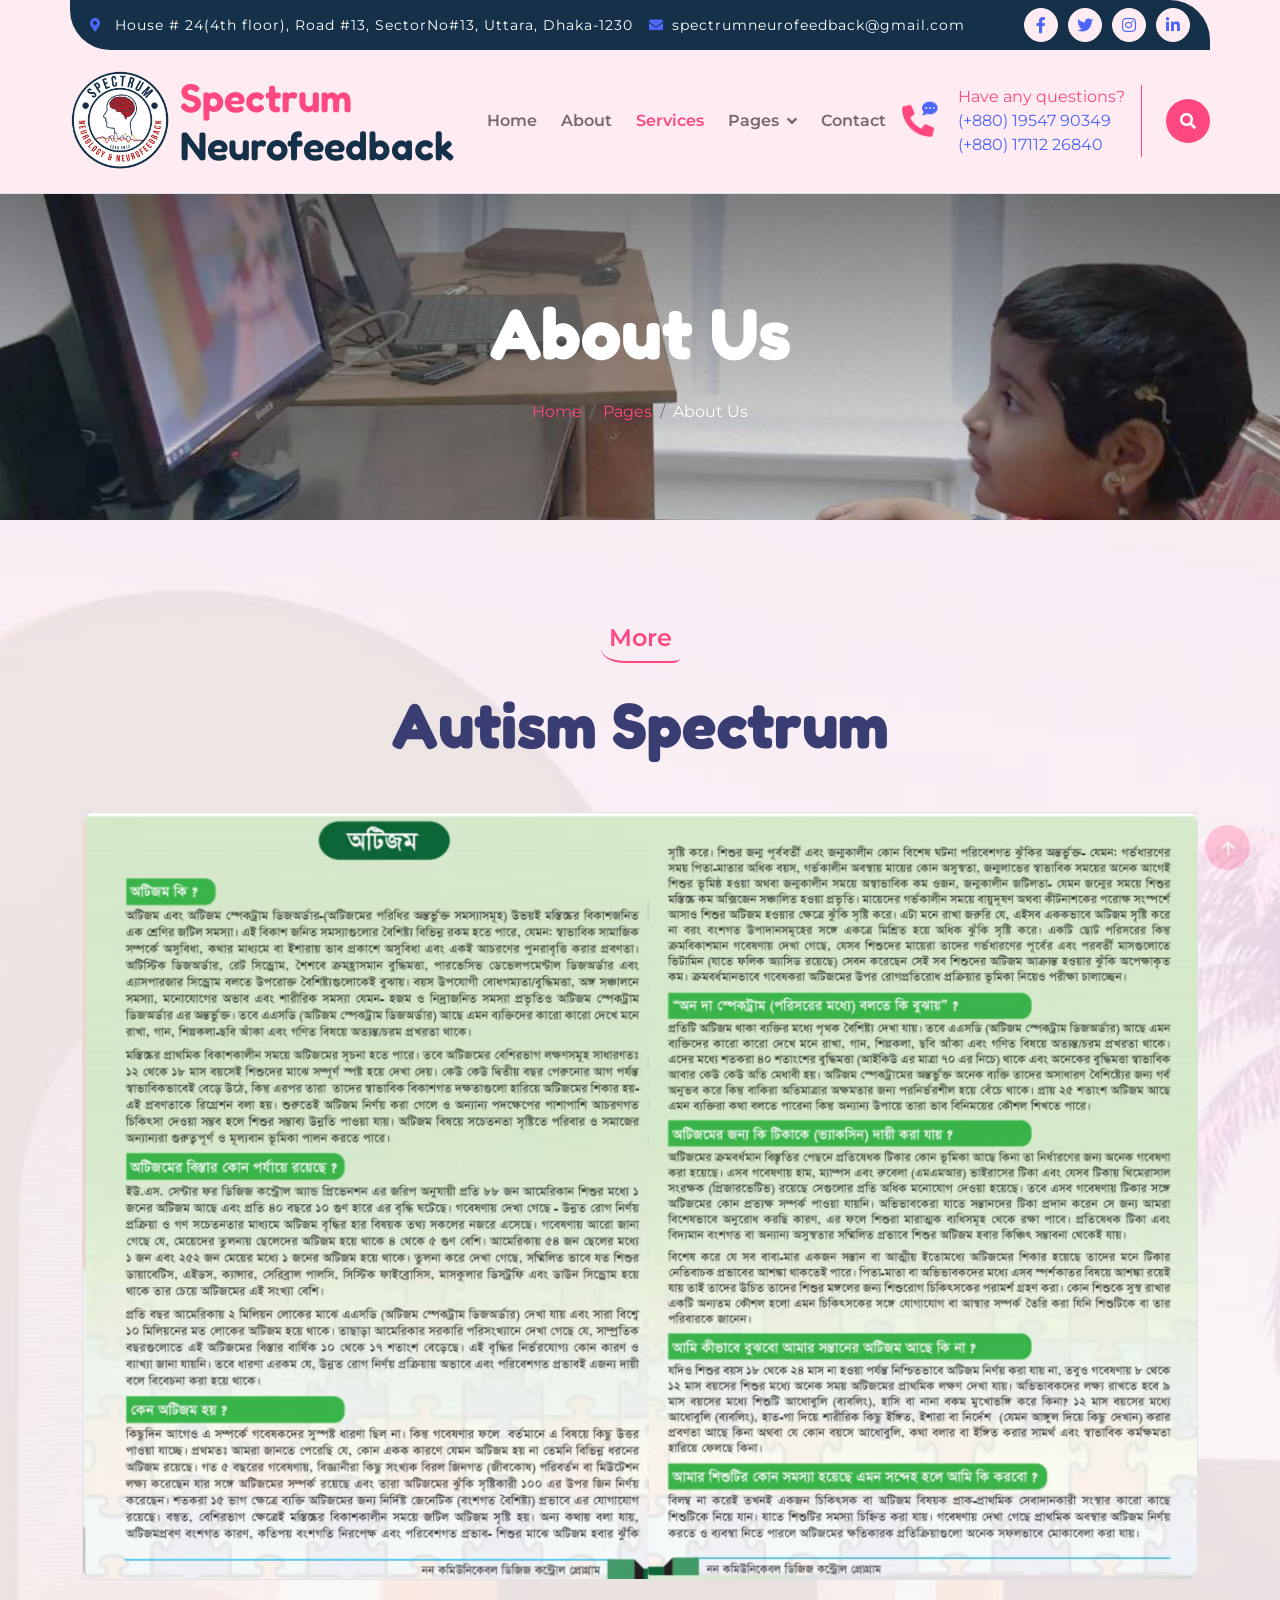
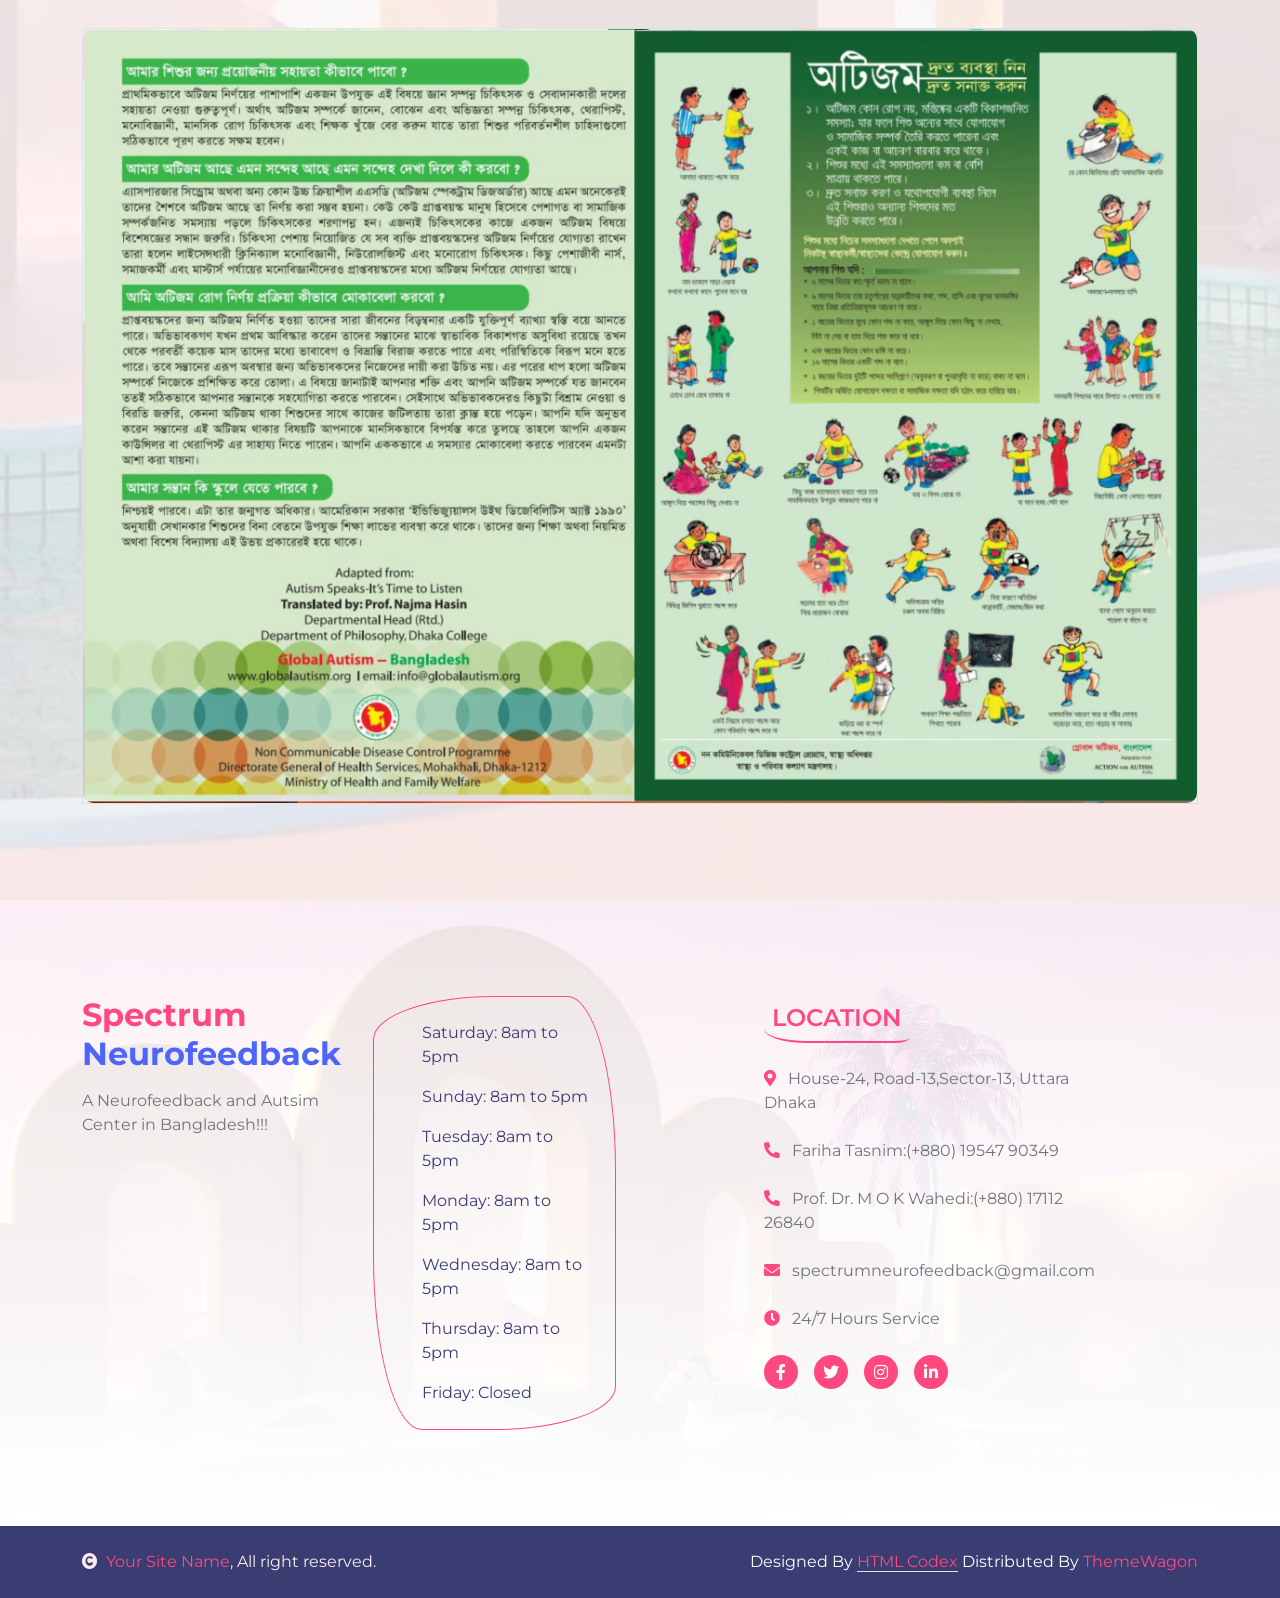
==== commit f93e6a20: "Add files via upload New Changes" ====
--- a/about.html
+++ b/about.html
@@ -72,18 +72,18 @@
                     </button>
                     <div class="collapse navbar-collapse" id="navbarCollapse">
                         <div class="navbar-nav mx-auto">
-                            <a href="index.html" class="nav-item nav-link">Home</a>
-                            <a href="about.html" class="nav-item nav-link active">About</a>
-                            <a href="service.html" class="nav-item nav-link">Services</a>
-                            <a href="program.html" class="nav-item nav-link">Programs</a>
-                            <a href="event.html" class="nav-item nav-link">Events</a>
-                            <div class="nav-item dropdown">
-                                <a href="#" class="nav-link dropdown-toggle" data-bs-toggle="dropdown">Pages</a>
-                                <div class="dropdown-menu m-0 bg-secondary rounded-0">
-                                    <a href="blog.html" class="dropdown-item">Our Blog</a>
-                                    <a href="team.html" class="dropdown-item">Our Team</a>
-                                    <a href="testimonial.html" class="dropdown-item">Testimonial</a>
-                                    <a href="404.html" class="dropdown-item">404 Page</a>
+                          <a href="index.html" class="nav-item nav-link">Home</a>
+                          <a href="about.html" class="nav-item nav-link">About</a>
+                          <a href="service.html" class="nav-item nav-link active">Services</a>
+                        <!--  <a href="program.html" class="nav-item nav-link">Programs</a> -->
+                        <!--  <a href="event.html" class="nav-item nav-link">Events</a> -->
+                          <div class="nav-item dropdown">
+                              <a href="#" class="nav-link dropdown-toggle" data-bs-toggle="dropdown">Pages</a>
+                              <div class="dropdown-menu m-0 bg-secondary rounded-0">
+                                  <!-- <a href="blog.html" class="dropdown-item">Our Blog</a> -->
+                                  <a href="team.html" class="dropdown-item">Our Team</a>
+                                <!--  <a href="testimonial.html" class="dropdown-item">Testimonial</a> -->
+                                  <a href="404.html" class="dropdown-item">404 Page</a>
                                 </div>
                             </div>
                             <a href="contact.html" class="nav-item nav-link">Contact</a>
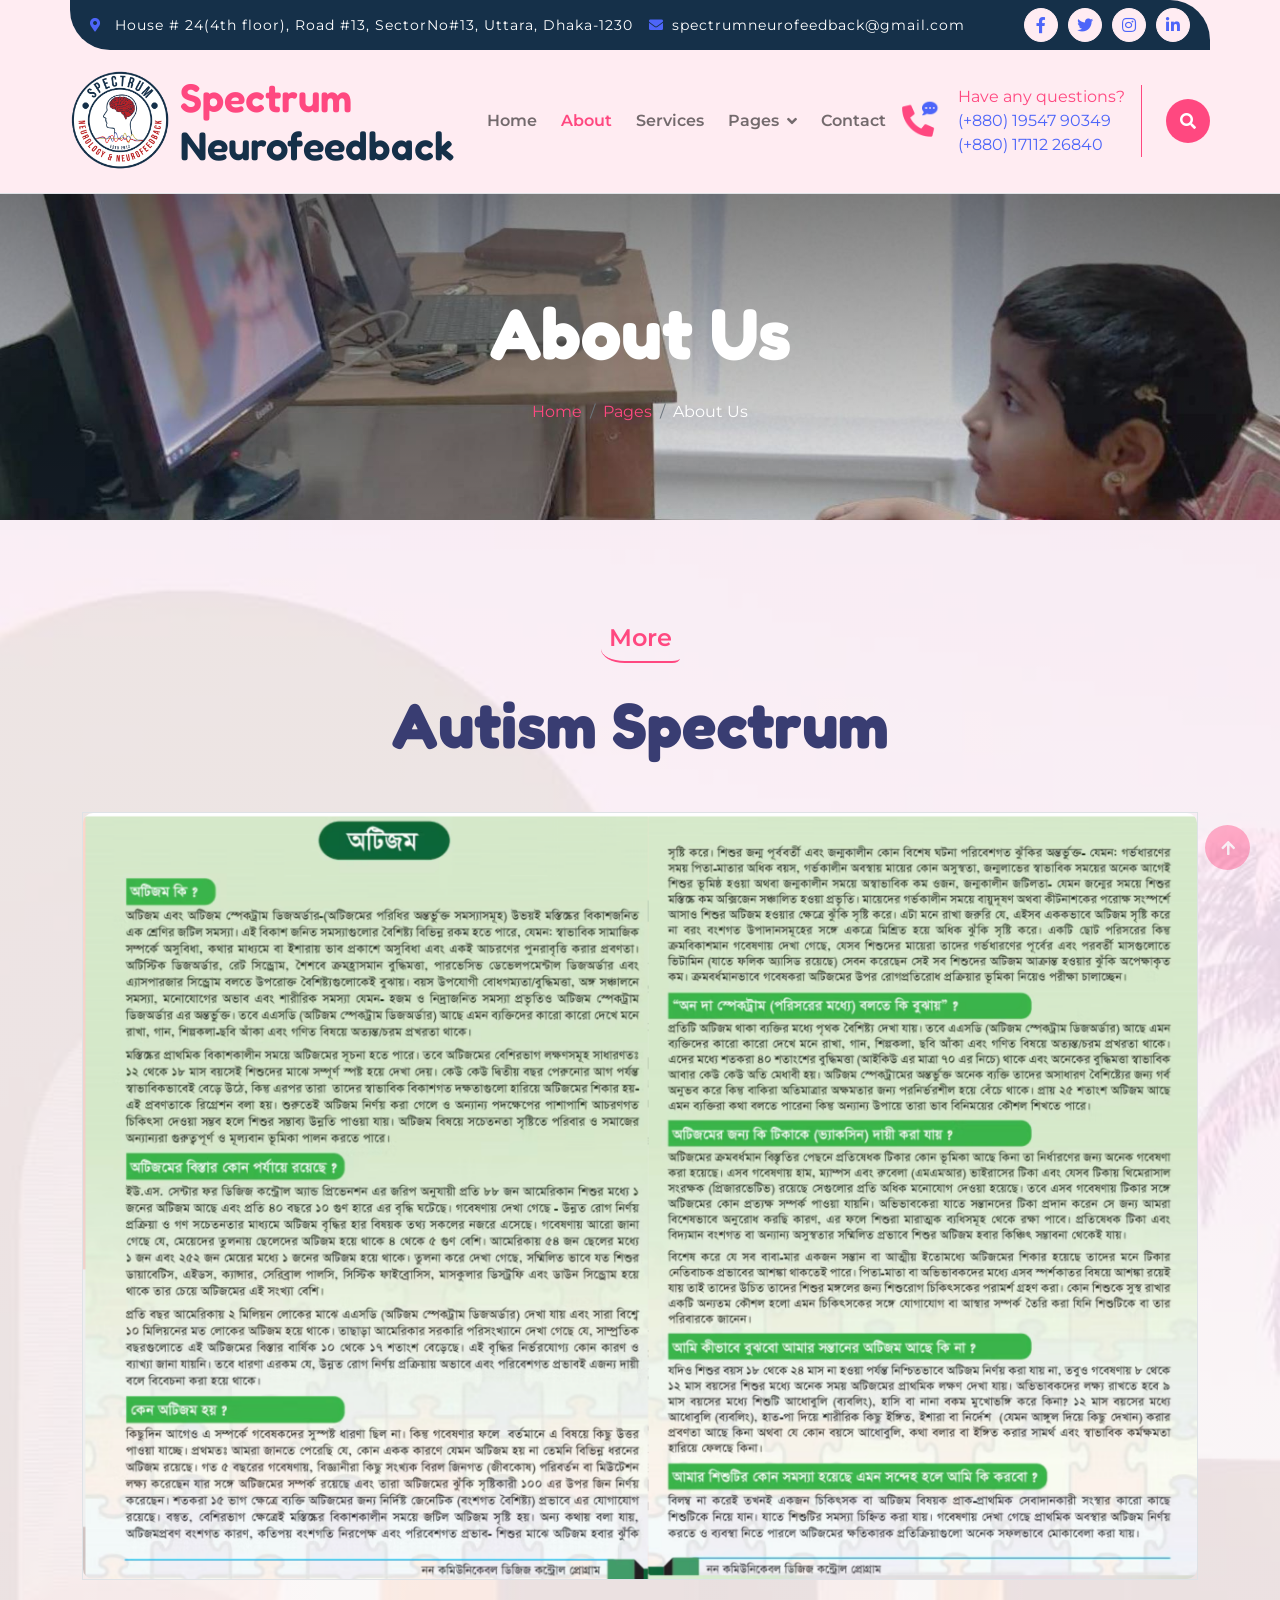
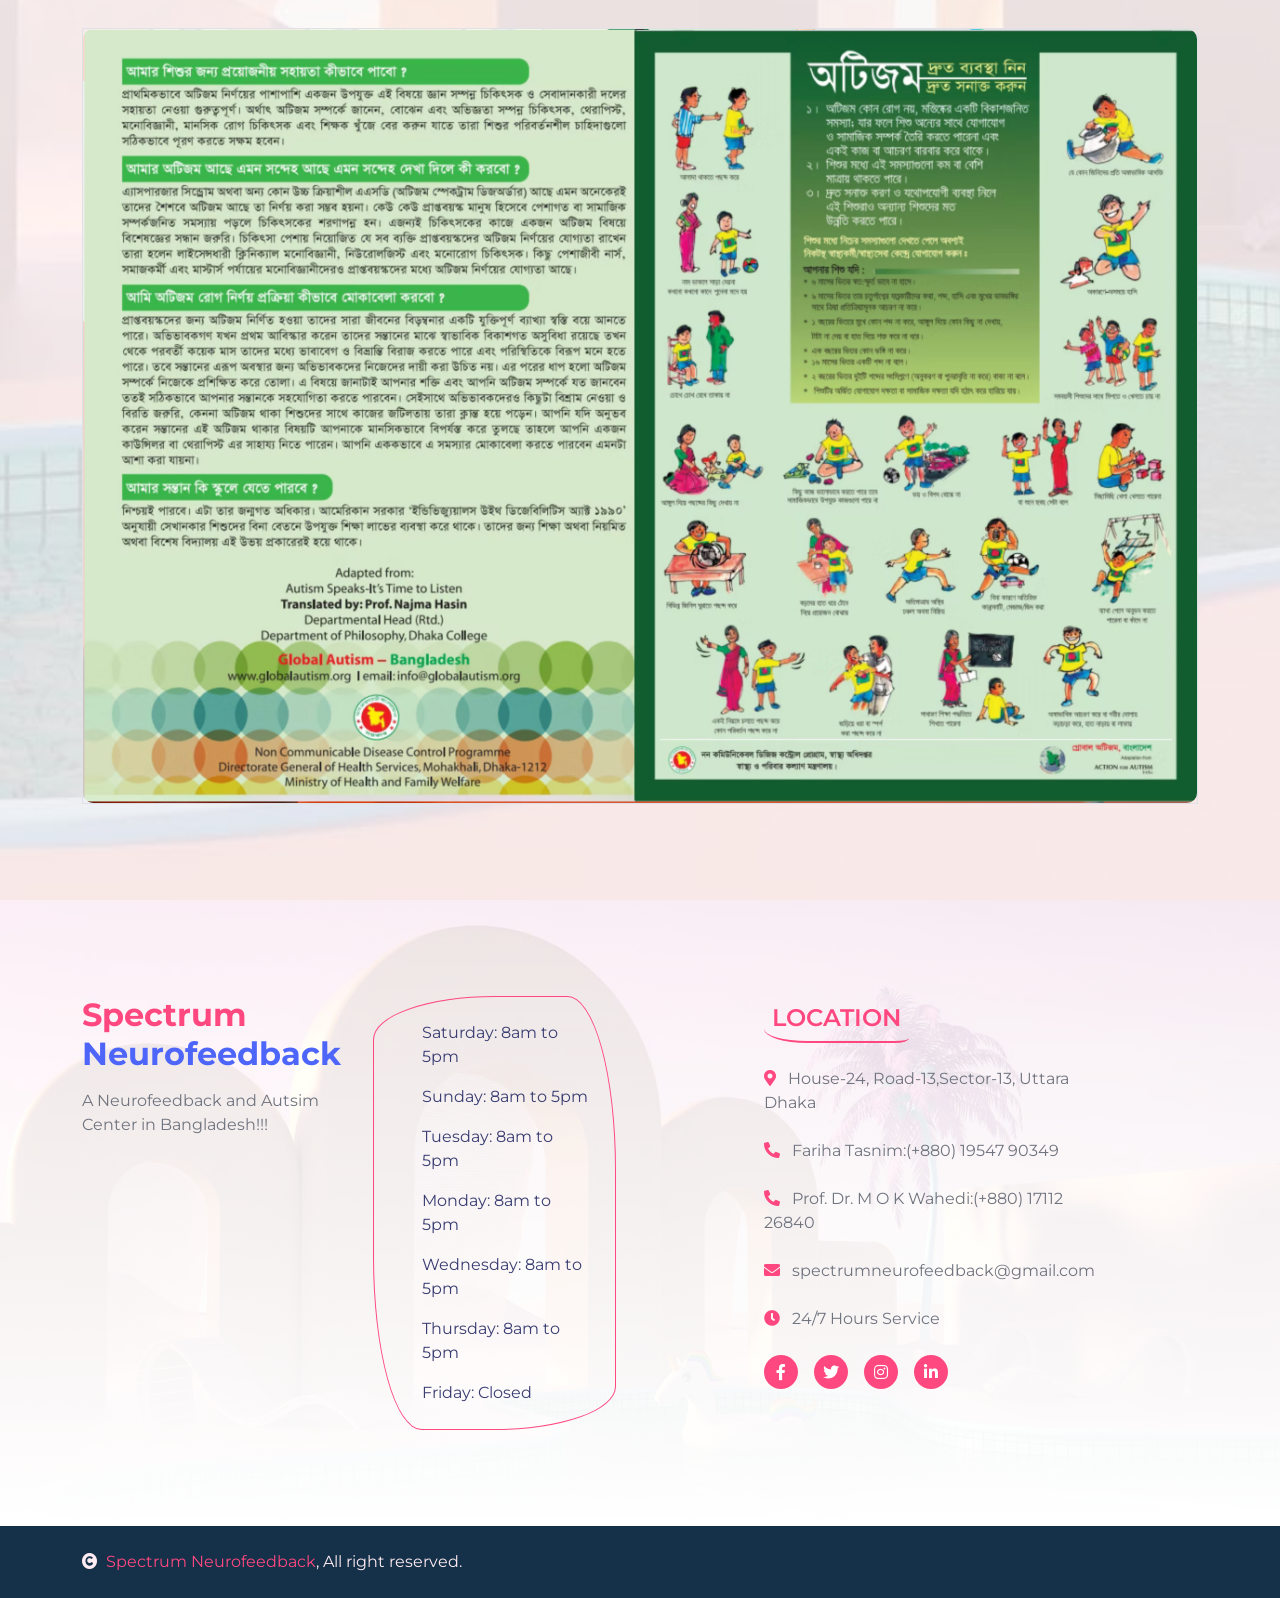
==== commit e7429369: "video added, qna added. small bug fixed" ====
--- a/about.html
+++ b/about.html
@@ -73,8 +73,8 @@
                     <div class="collapse navbar-collapse" id="navbarCollapse">
                         <div class="navbar-nav mx-auto">
                           <a href="index.html" class="nav-item nav-link">Home</a>
-                          <a href="about.html" class="nav-item nav-link">About</a>
-                          <a href="service.html" class="nav-item nav-link active">Services</a>
+                          <a href="about.html" class="nav-item nav-link active">About</a>
+                          <a href="service.html" class="nav-item nav-link ">Services</a>
                         <!--  <a href="program.html" class="nav-item nav-link">Programs</a> -->
                         <!--  <a href="event.html" class="nav-item nav-link">Events</a> -->
                           <div class="nav-item dropdown">
@@ -285,17 +285,14 @@
 
 
         <!-- Copyright Start -->
-        <div class="container-fluid copyright bg-dark py-4">
+        <div class="container-fluid copyright py-4 bg-primary">
             <div class="container">
                 <div class="row">
                     <div class="col-md-6 text-center text-md-start mb-3 mb-md-0">
-                        <span class="text-light"><a href="#"><i class="fas fa-copyright text-light me-2"></i>Your Site Name</a>, All right reserved.</span>
+                        <span class="text-light"><a href="#"><i class="fas fa-copyright text-light me-2"></i>Spectrum Neurofeedback</a>, All right reserved.</span>
                     </div>
                     <div class="col-md-6 my-auto text-center text-md-end text-white">
-                        <!--/*** This template is free as long as you keep the below author’s credit link/attribution link/backlink. ***/-->
-                        <!--/*** If you'd like to use the template without the below author’s credit link/attribution link/backlink, ***/-->
-                        <!--/*** you can purchase the Credit Removal License from "https://htmlcodex.com/credit-removal". ***/-->
-                        Designed By <a class="border-bottom" href="https://htmlcodex.com">HTML Codex</a> Distributed By <a clas="border-bottom" href="https://themewagon.com">ThemeWagon</a>
+                        
                     </div>
                 </div>
             </div>
--- a/css/style.css
+++ b/css/style.css
@@ -271,7 +271,7 @@
     position: relative;
     height: 100%;
     min-height: 400px;
-    background: linear-gradient(rgba(255, 255, 255, 0.1), rgba(255, 255, 255, 0.1)), url(../img/about.jpg);
+    background: linear-gradient(rgba(255, 255, 255, 0.1), rgba(255, 255, 255, 0.1)), url(../img/Session.png);
     background-position: center center;
     background-repeat: no-repeat;
     background-size: cover;
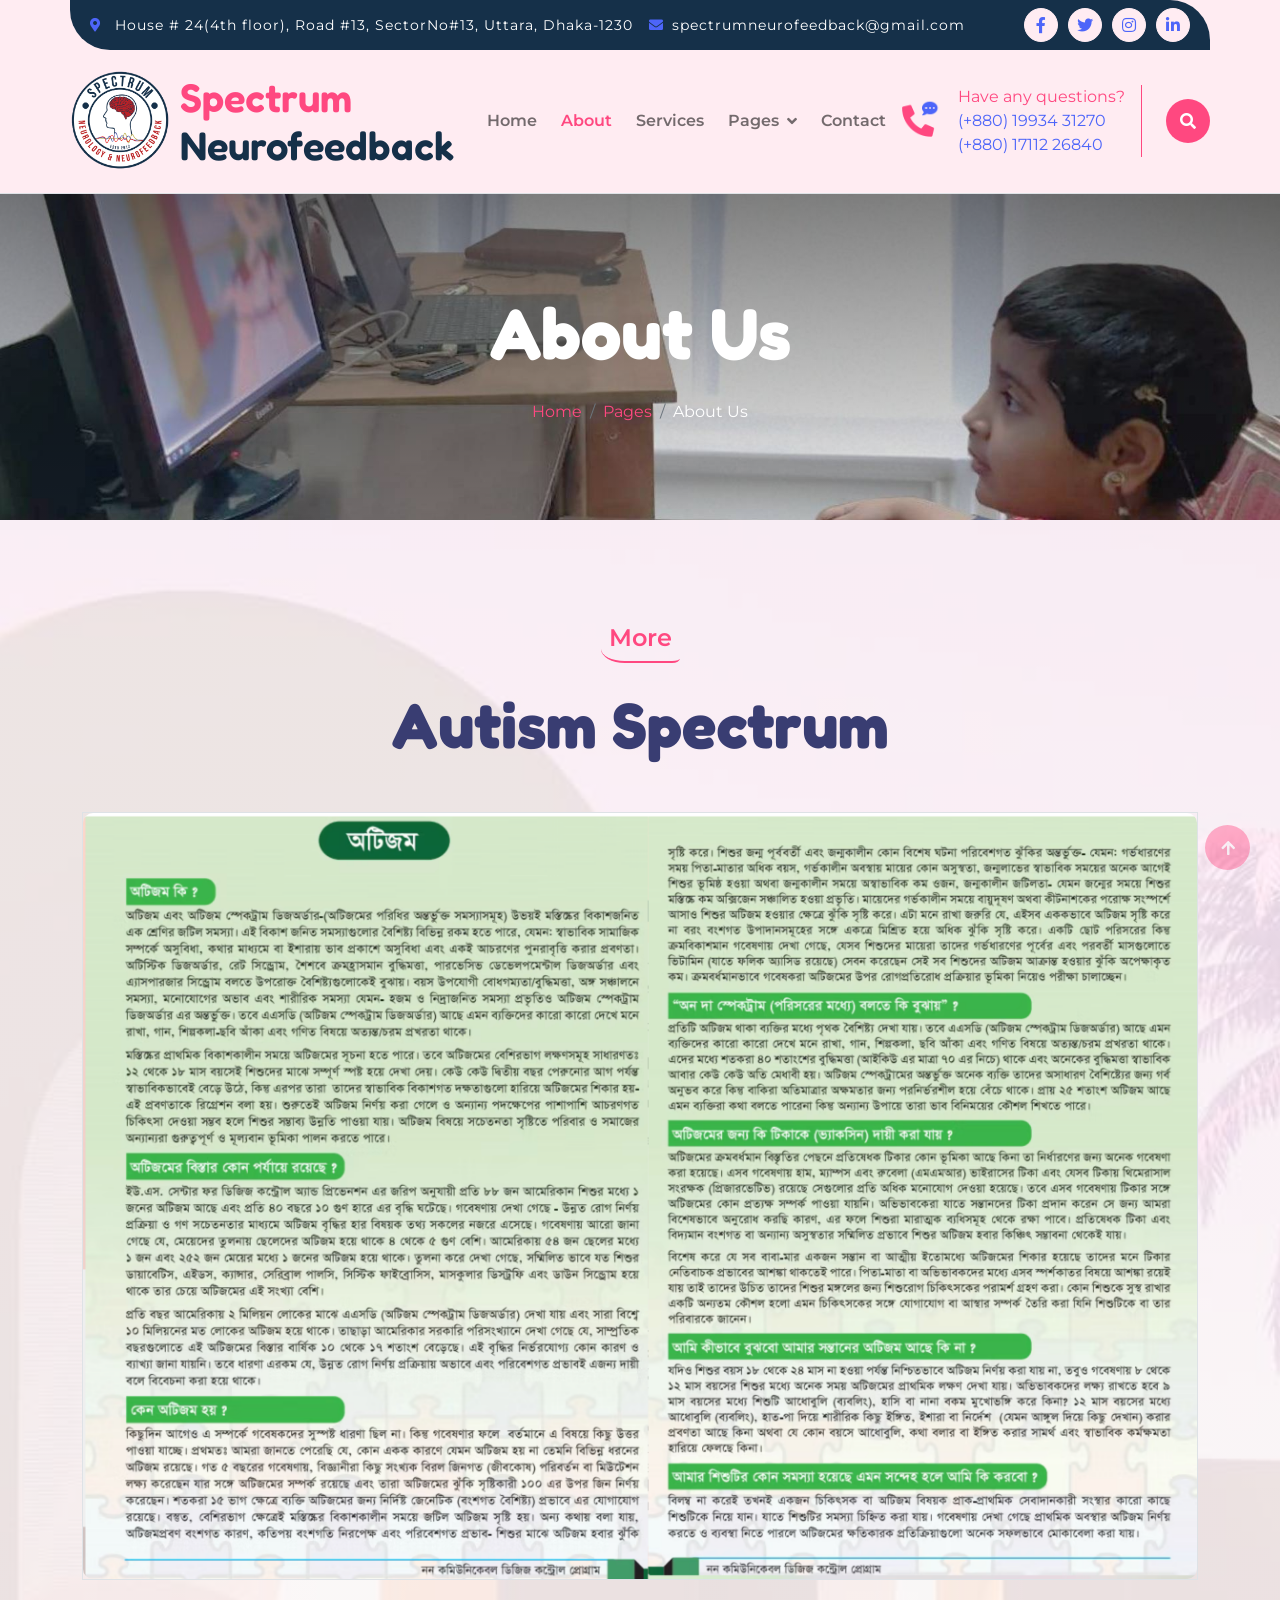
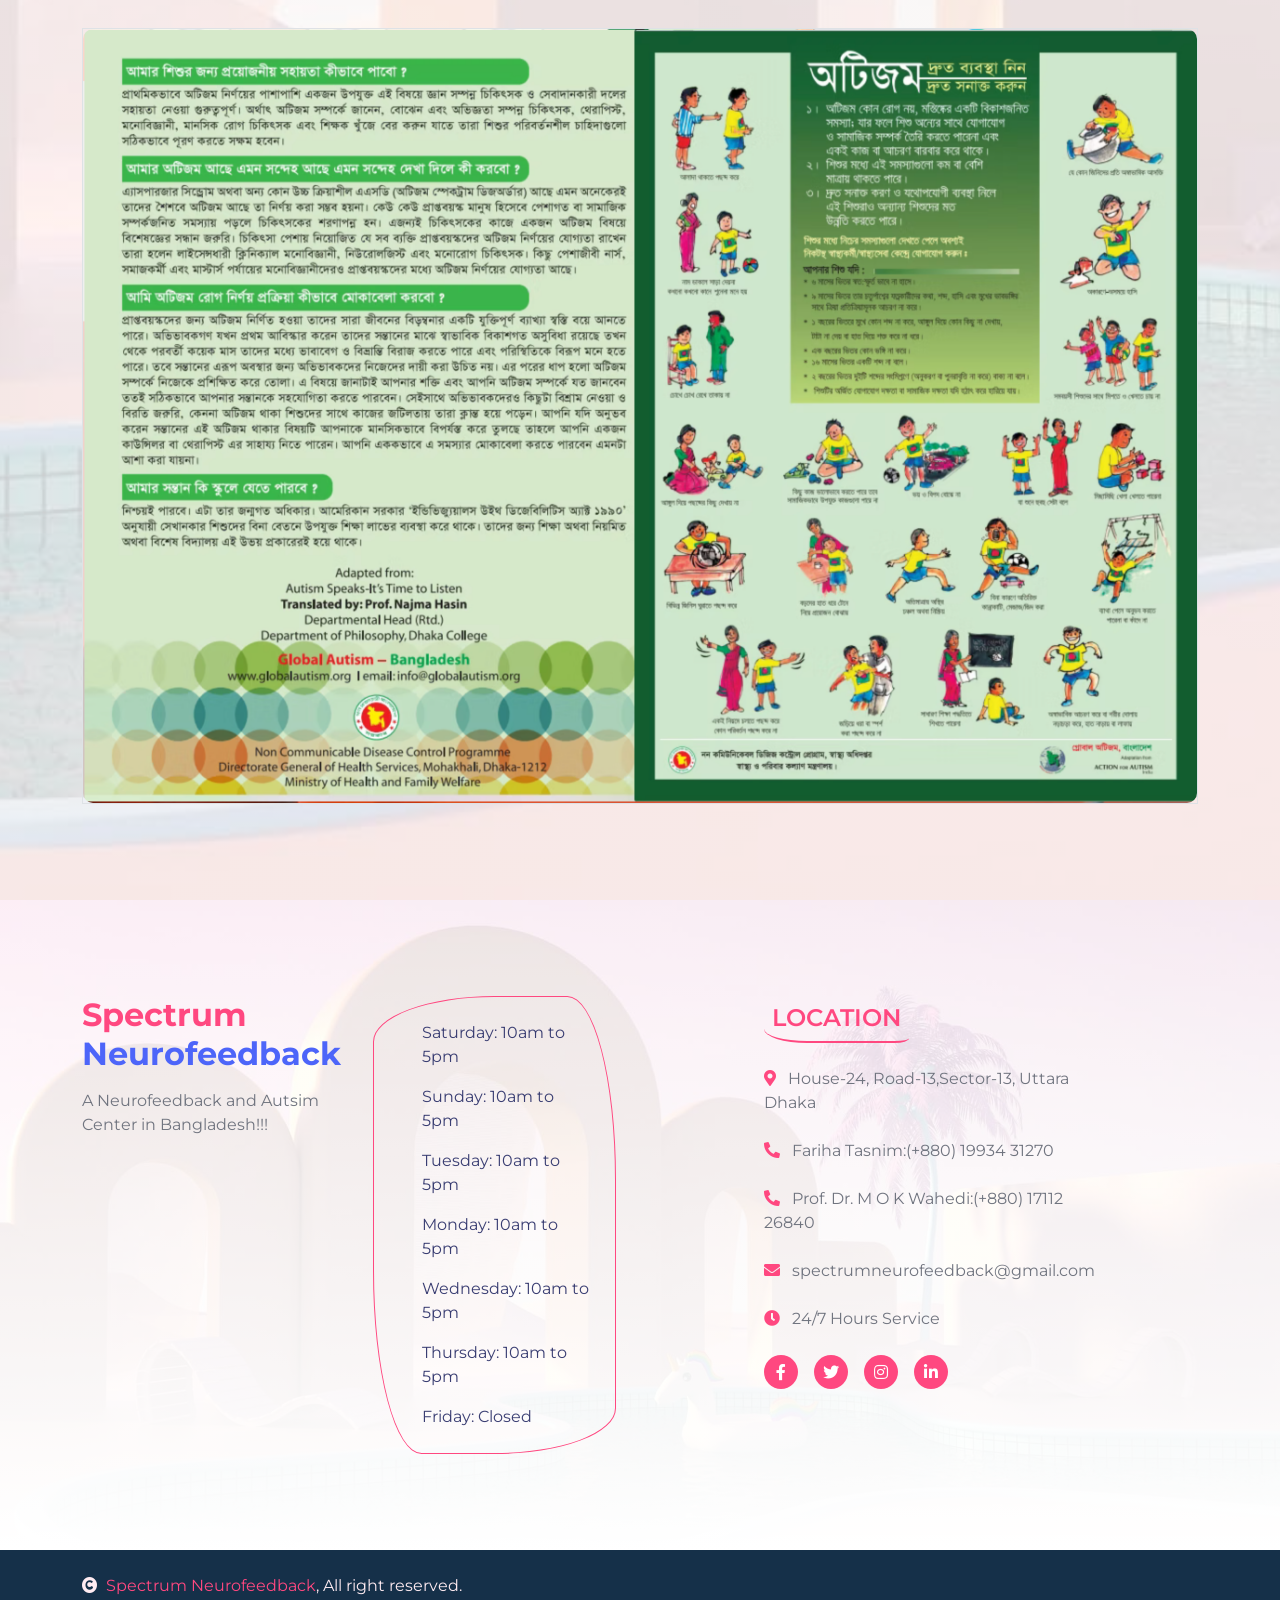
==== commit 6bc8cff5: "Update about.html" ====
--- a/about.html
+++ b/about.html
@@ -99,7 +99,7 @@
                             </div>
                             <div class="d-flex flex-column pe-3 border-end border-primary">
                                 <span class="text-primary">Have any questions?</span>
-                                <a href="#"><span class="text-secondary">(+880) 19547 90349</span></a>
+                                <a href="#"><span class="text-secondary">(+880) 19934 31270</span></a>
                                 <a href="#"><span class="text-secondary">(+880) 17112 26840</span></a>
                             </div>
                         </div>
@@ -213,12 +213,12 @@
                         <div class="footer-item">
                             <div class="d-flex flex-column p-4 ps-5 text-dark border border-primary"
                             style="border-radius: 50% 20% / 10% 40%;">
-                                <p>Saturday: 8am to 5pm</p>
-                                <p>Sunday: 8am to 5pm</p>
-                                <p>Tuesday: 8am to 5pm</p>
-                                <p>Monday: 8am to 5pm</p>
-                                <p>Wednesday: 8am to 5pm</p>
-                                <p>Thursday: 8am to 5pm</p>
+                                <p>Saturday: 10am to 5pm</p>
+                                <p>Sunday: 10am to 5pm</p>
+                                <p>Tuesday: 10am to 5pm</p>
+                                <p>Monday: 10am to 5pm</p>
+                                <p>Wednesday: 10am to 5pm</p>
+                                <p>Thursday: 10am to 5pm</p>
                                 <p class="mb-0">Friday: Closed</p>
                             </div>
                         </div>
@@ -228,7 +228,7 @@
                             <h4 class="text-primary mb-4 border-bottom border-primary border-2 d-inline-block p-2 title-border-radius">LOCATION</h4>
                             <div class="d-flex flex-column align-items-start">
                                 <a href="" class="text-body mb-4"><i class="fa fa-map-marker-alt text-primary me-2"></i> House-24, Road-13,Sector-13, Uttara Dhaka</a>
-                                <a href="" class="text-start rounded-0 text-body mb-4"><i class="fa fa-phone-alt text-primary me-2"></i> Fariha Tasnim:(+880) 19547 90349</a>
+                                <a href="" class="text-start rounded-0 text-body mb-4"><i class="fa fa-phone-alt text-primary me-2"></i> Fariha Tasnim:(+880) 19934 31270</a>
                                 <a href="" class="text-start rounded-0 text-body mb-4"><i class="fa fa-phone-alt text-primary me-2"></i> Prof. Dr. M O K Wahedi:(+880) 17112 26840</a>
                                 <a href="" class="text-start rounded-0 text-body mb-4"><i class="fas fa-envelope text-primary me-2"></i> spectrumneurofeedback@gmail.com</a>
                                 <a href="" class="text-start rounded-0 text-body mb-4"><i class="fa fa-clock text-primary me-2"></i> 24/7 Hours Service</a>
